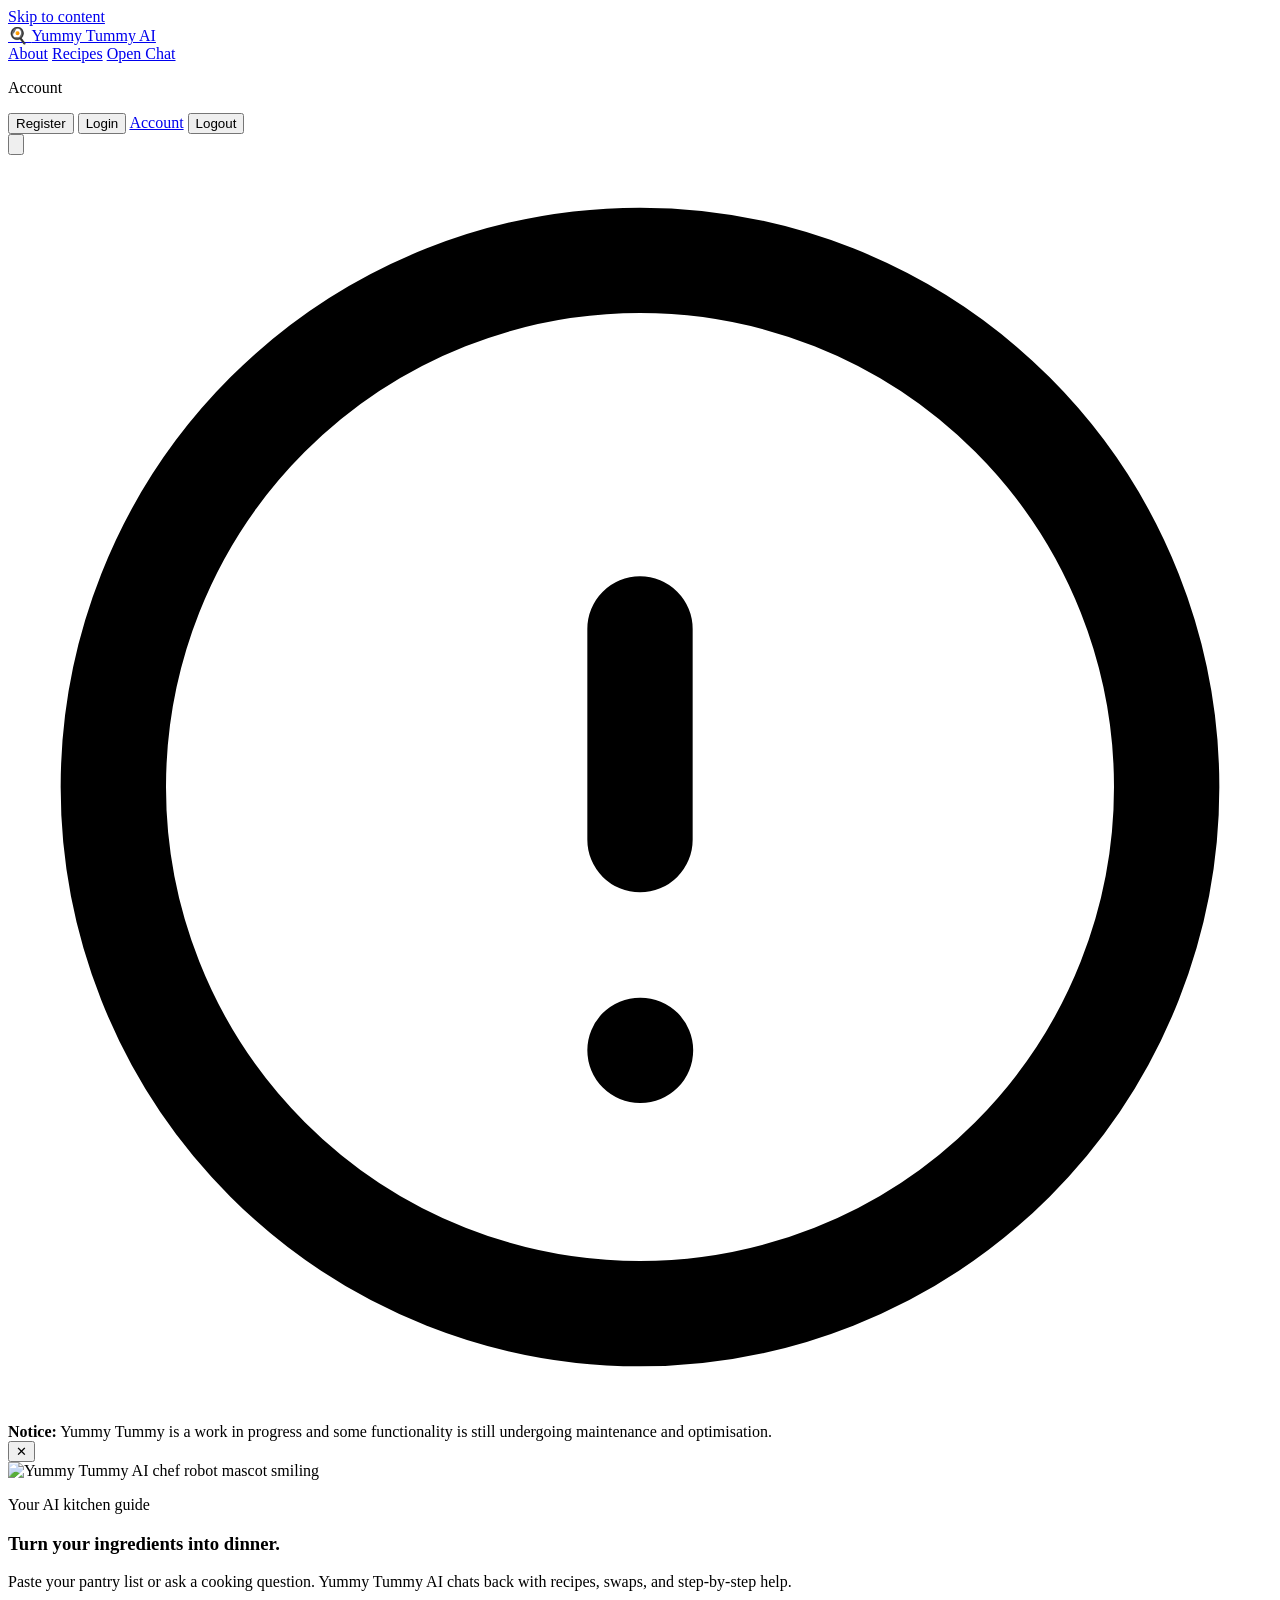
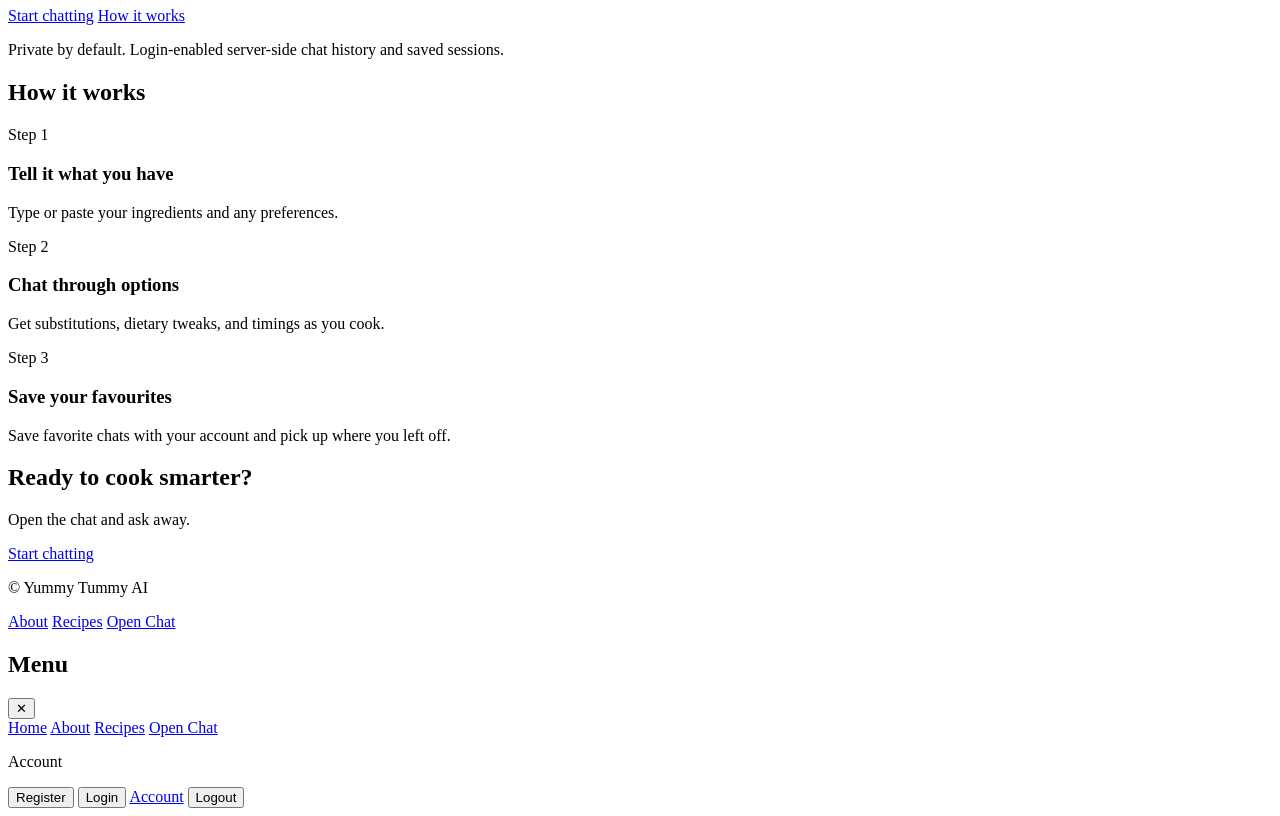
==== public/index.html @ fabd257c "ok" ====
<!DOCTYPE html>
<html lang="en">
<head>
  <meta charset="UTF-8" />
  <meta name="viewport" content="width=device-width, initial-scale=1, viewport-fit=cover, interactive-widget=resizes-content" />
  <title>Yummy Tummy AI - Smart recipe chat</title>

  <meta name="description" content="Yummy Tummy AI turns the ingredients you type or paste into delicious meals. Private by default, with account login and server-side saved chats." />
  <meta property="og:title" content="Yummy Tummy AI" />
  <meta property="og:description" content="Turn what you’ve got into dinner. Private by default." />
  <meta property="og:type" content="website" />
  <meta property="og:image" content="/og-image.png" />
  <meta name="theme-color" content="#173540" />
  <link rel="manifest" href="/manifest.webmanifest" />

  <script src="/industrial-tailwind.js"></script>
  <script src="https://cdn.tailwindcss.com"></script>
  <link rel="stylesheet" href="/industrial.css" />
</head>
<body class="min-h-[100svh] overflow-x-hidden bg-industrial-chassis text-industrial-text antialiased industrial-texture">
  <a href="#main-content" class="skip-link skeuo-btn skeuo-btn-secondary">Skip to content</a>

  <header class="skeuo-wrap skeuo-header sticky top-0 z-40 border-b border-slate-800/60 bg-slate-950/85 backdrop-blur-md">
    <div class="skeuo-container-wide flex min-h-14 items-center justify-between gap-3">
      <a href="/" class="inline-flex items-center gap-3" aria-label="Yummy Tummy AI home">
        <span class="inline-flex h-10 w-10 items-center justify-center rounded-xl bg-emerald-500/10 ring-1 ring-emerald-400/20" aria-hidden="true">🍳</span>
        <span class="text-lg font-semibold tracking-tight sm:text-xl">Yummy Tummy <span class="text-emerald-400">AI</span></span>
      </a>
      <div class="hidden items-center gap-4 md:flex">
        <nav class="flex items-center gap-4" aria-label="Primary">
          <a href="/about.html" class="skeuo-link">About</a>
          <a href="/recipes.html" class="skeuo-link">Recipes</a>
          <a href="/chat.html" class="skeuo-link">Open Chat</a>
        </nav>
        <section id="homeAuthShell" class="auth-shell w-[248px]" data-auth-ready="false" aria-label="Account menu">
          <div class="auth-shell-head">
            <p class="skeuo-label">Account</p>
            <p id="homeAuthStatus" class="auth-shell-status" aria-live="polite"></p>
            <p id="homeAuthEmail" class="auth-shell-email hidden"></p>
          </div>
          <div class="auth-shell-actions">
            <button id="homeRegisterBtn" type="button" class="skeuo-btn skeuo-btn-secondary skeuo-interactive skeuo-btn-sm">Register</button>
            <button id="homeLoginBtn" type="button" class="skeuo-btn skeuo-btn-secondary skeuo-interactive skeuo-btn-sm">Login</button>
            <a id="homeAccountBtn" href="/account.html" class="hidden skeuo-btn skeuo-btn-secondary skeuo-interactive skeuo-btn-sm">Account</a>
            <button id="homeLogoutBtn" type="button" class="hidden skeuo-btn skeuo-btn-danger skeuo-interactive skeuo-btn-sm">Logout</button>
          </div>
        </section>
      </div>
      <button id="homeMobileMenuBtn" type="button" aria-controls="homeMobileMenu" aria-expanded="false" class="skeuo-btn skeuo-btn-secondary skeuo-btn-icon md:hidden" aria-label="Open menu">
        <svg xmlns="http://www.w3.org/2000/svg" class="h-5 w-5" fill="none" viewBox="0 0 24 24" stroke="currentColor" aria-hidden="true">
          <path stroke-linecap="round" stroke-linejoin="round" stroke-width="2" d="M4 8h16M4 16h16" />
        </svg>
      </button>
    </div>
  </header>

  <main id="main-content">
    <section id="notice" class="skeuo-wrap skeuo-container-wide" aria-live="polite">
      <article class="glass skeuo-surface skeuo-section-tight skeuo-card-pad flex items-start gap-3">
        <svg class="mt-0.5 h-5 w-5 shrink-0 text-emerald-300" viewBox="0 0 24 24" fill="none" stroke="currentColor" aria-hidden="true">
          <path stroke-linecap="round" stroke-linejoin="round" stroke-width="2" d="M12 9v4m0 4h.01M12 2a10 10 0 100 20 10 10 0 000-20z" />
        </svg>
        <div class="text-sm leading-6 text-slate-100">
          <strong class="font-semibold">Notice:</strong>
          Yummy Tummy is a work in progress and some functionality is still undergoing maintenance and optimisation.
        </div>
        <button id="noticeDismiss" class="ml-auto inline-flex h-11 w-11 shrink-0 aspect-square items-center justify-center rounded-full text-slate-100 ring-1 ring-slate-600/70 hover:bg-slate-800/70" aria-label="Dismiss notice">✕</button>
      </article>
    </section>

    <section class="skeuo-wrap skeuo-section-tight">
      <div class="skeuo-container-wide">
        <article class="glass skeuo-surface relative isolate overflow-hidden rounded-[1.75rem] ring-1 ring-emerald-200/15 shadow-[0_28px_80px_-30px_rgba(15,23,42,0.72)]">
          <img
            src="/yumtum.png"
            alt="Yummy Tummy AI chef robot mascot smiling"
            width="1376"
            height="768"
            sizes="100vw"
            class="absolute inset-0 block h-full w-full object-cover object-center"
            loading="eager"
            fetchpriority="high"
            decoding="async"
          />
          <div class="absolute inset-0 bg-[linear-gradient(180deg,rgba(255,255,255,0.08)_0%,rgba(255,255,255,0.02)_100%)]"></div>
          <div class="absolute inset-0 bg-[radial-gradient(circle_at_top_left,rgba(139,232,192,0.14),transparent_36%)]"></div>
          <div class="relative z-10 flex min-h-[420px] items-end sm:min-h-[520px] lg:min-h-[560px]">
            <div class="mx-5 mb-6 max-w-2xl rounded-[1.5rem] bg-[rgba(13,32,38,0.38)] px-5 py-5 ring-1 ring-white/12 shadow-[0_18px_48px_-26px_rgba(6,16,24,0.85)] sm:mx-8 sm:mb-9 sm:px-7 sm:py-6 lg:mx-12 lg:mb-12 lg:px-8 lg:py-7">
              <p class="skeuo-label text-emerald-200">Your AI kitchen guide</p>
              <h1 class="mt-3 text-4xl font-extrabold leading-[0.96] tracking-tight text-white sm:text-5xl lg:text-6xl">
                Turn your <span class="text-emerald-300">ingredients</span> into dinner.
              </h1>
              <p class="mt-4 max-w-xl text-base leading-relaxed text-slate-100 sm:text-lg">
                Paste your pantry list or ask a cooking question. Yummy Tummy AI chats back with recipes, swaps, and step-by-step help.
              </p>
              <div class="mt-6 flex flex-col gap-3 sm:flex-row">
                <a id="cta" href="/chat.html" class="skeuo-btn skeuo-btn-primary skeuo-interactive">Start chatting</a>
                <a href="#how" class="skeuo-btn skeuo-btn-secondary skeuo-interactive">How it works</a>
              </div>
              <p class="mt-5 inline-flex max-w-fit items-center rounded-full bg-slate-950/35 px-3 py-2 text-sm text-emerald-100 ring-1 ring-white/10 backdrop-blur-sm">
                Private by default. Login-enabled server-side chat history and saved sessions.
              </p>
            </div>
          </div>
        </article>
      </div>
    </section>

    <section id="how" class="skeuo-wrap skeuo-section" aria-labelledby="how-heading">
      <div class="skeuo-container-wide">
        <h2 id="how-heading" class="sr-only">How it works</h2>
        <div class="grid gap-4 md:grid-cols-3">
          <article class="glass skeuo-surface skeuo-card-pad-lg">
            <p class="skeuo-label">Step 1</p>
            <h3 class="mt-2 text-lg font-semibold">Tell it what you have</h3>
            <p class="mt-3 text-slate-200">Type or paste your ingredients and any preferences.</p>
          </article>
          <article class="glass skeuo-surface skeuo-card-pad-lg">
            <p class="skeuo-label">Step 2</p>
            <h3 class="mt-2 text-lg font-semibold">Chat through options</h3>
            <p class="mt-3 text-slate-200">Get substitutions, dietary tweaks, and timings as you cook.</p>
          </article>
          <article class="glass skeuo-surface skeuo-card-pad-lg">
            <p class="skeuo-label">Step 3</p>
            <h3 class="mt-2 text-lg font-semibold">Save your favourites</h3>
            <p class="mt-3 text-slate-200">Save favorite chats with your account and pick up where you left off.</p>
          </article>
        </div>
      </div>
    </section>

    <section class="skeuo-wrap mb-10 mt-8">
      <div class="skeuo-container-wide glass skeuo-surface skeuo-invert skeuo-card-pad-lg flex flex-col items-start justify-between gap-4 md:flex-row md:items-center">
        <div>
          <h2 class="text-xl font-semibold">Ready to cook smarter?</h2>
          <p class="mt-2 text-slate-200">Open the chat and ask away.</p>
        </div>
        <a id="cta2" href="/chat.html" class="skeuo-btn skeuo-btn-secondary skeuo-interactive">Start chatting</a>
      </div>
    </section>
  </main>

  <footer class="skeuo-wrap pb-8">
    <div class="skeuo-container-wide flex flex-col items-start justify-between gap-3 text-sm text-slate-300 sm:flex-row sm:items-center">
      <p>© <span id="year"></span> Yummy Tummy AI</p>
      <nav class="flex gap-4" aria-label="Footer">
        <a href="/about.html" class="skeuo-link">About</a>
        <a href="/recipes.html" class="skeuo-link">Recipes</a>
        <a href="/chat.html" class="skeuo-link">Open Chat</a>
      </nav>
    </div>
  </footer>

  <div id="homeMobileMenuBg" class="fixed inset-0 z-40 hidden bg-black/70 md:hidden"></div>
  <aside id="homeMobileMenu" class="stack-drawer stack-compact skeuo-surface fixed left-0 top-0 z-50 hidden h-[100dvh] w-[90vw] max-w-xs overflow-y-auto p-5 md:hidden" role="dialog" aria-modal="true" aria-labelledby="homeMobileMenuHeading">
    <div class="mb-3 flex items-center justify-between">
      <h2 id="homeMobileMenuHeading" class="text-base font-semibold tracking-tight text-emerald-300">Menu</h2>
      <button id="homeMobileCloseBtn" class="skeuo-btn skeuo-btn-secondary skeuo-btn-icon" type="button" aria-label="Close menu">✕</button>
    </div>
    <nav class="flex flex-col gap-2" aria-label="Mobile navigation">
      <a href="/" class="skeuo-btn skeuo-btn-secondary skeuo-btn-sm skeuo-btn-block">Home</a>
      <a href="/about.html" class="skeuo-btn skeuo-btn-secondary skeuo-btn-sm skeuo-btn-block">About</a>
      <a href="/recipes.html" class="skeuo-btn skeuo-btn-secondary skeuo-btn-sm skeuo-btn-block">Recipes</a>
      <a href="/chat.html" class="skeuo-btn skeuo-btn-primary skeuo-btn-sm skeuo-btn-block">Open Chat</a>
    </nav>
    <section id="homeAuthShellMobile" class="auth-shell mt-4" data-auth-ready="false" aria-label="Mobile account menu">
      <div class="auth-shell-head">
        <p class="skeuo-label">Account</p>
        <p id="homeAuthStatusMobile" class="auth-shell-status" aria-live="polite"></p>
        <p id="homeAuthEmailMobile" class="auth-shell-email hidden"></p>
      </div>
      <div class="auth-shell-actions flex-col">
        <button id="homeRegisterBtnMobile" type="button" class="skeuo-btn skeuo-btn-secondary skeuo-btn-sm skeuo-btn-block">Register</button>
        <button id="homeLoginBtnMobile" type="button" class="skeuo-btn skeuo-btn-secondary skeuo-btn-sm skeuo-btn-block">Login</button>
        <a id="homeAccountBtnMobile" href="/account.html" class="hidden skeuo-btn skeuo-btn-secondary skeuo-btn-sm skeuo-btn-block">Account</a>
        <button id="homeLogoutBtnMobile" type="button" class="hidden skeuo-btn skeuo-btn-danger skeuo-btn-sm skeuo-btn-block">Logout</button>
      </div>
    </section>
  </aside>

  <script src="/chat.js"></script>
</body>
</html>
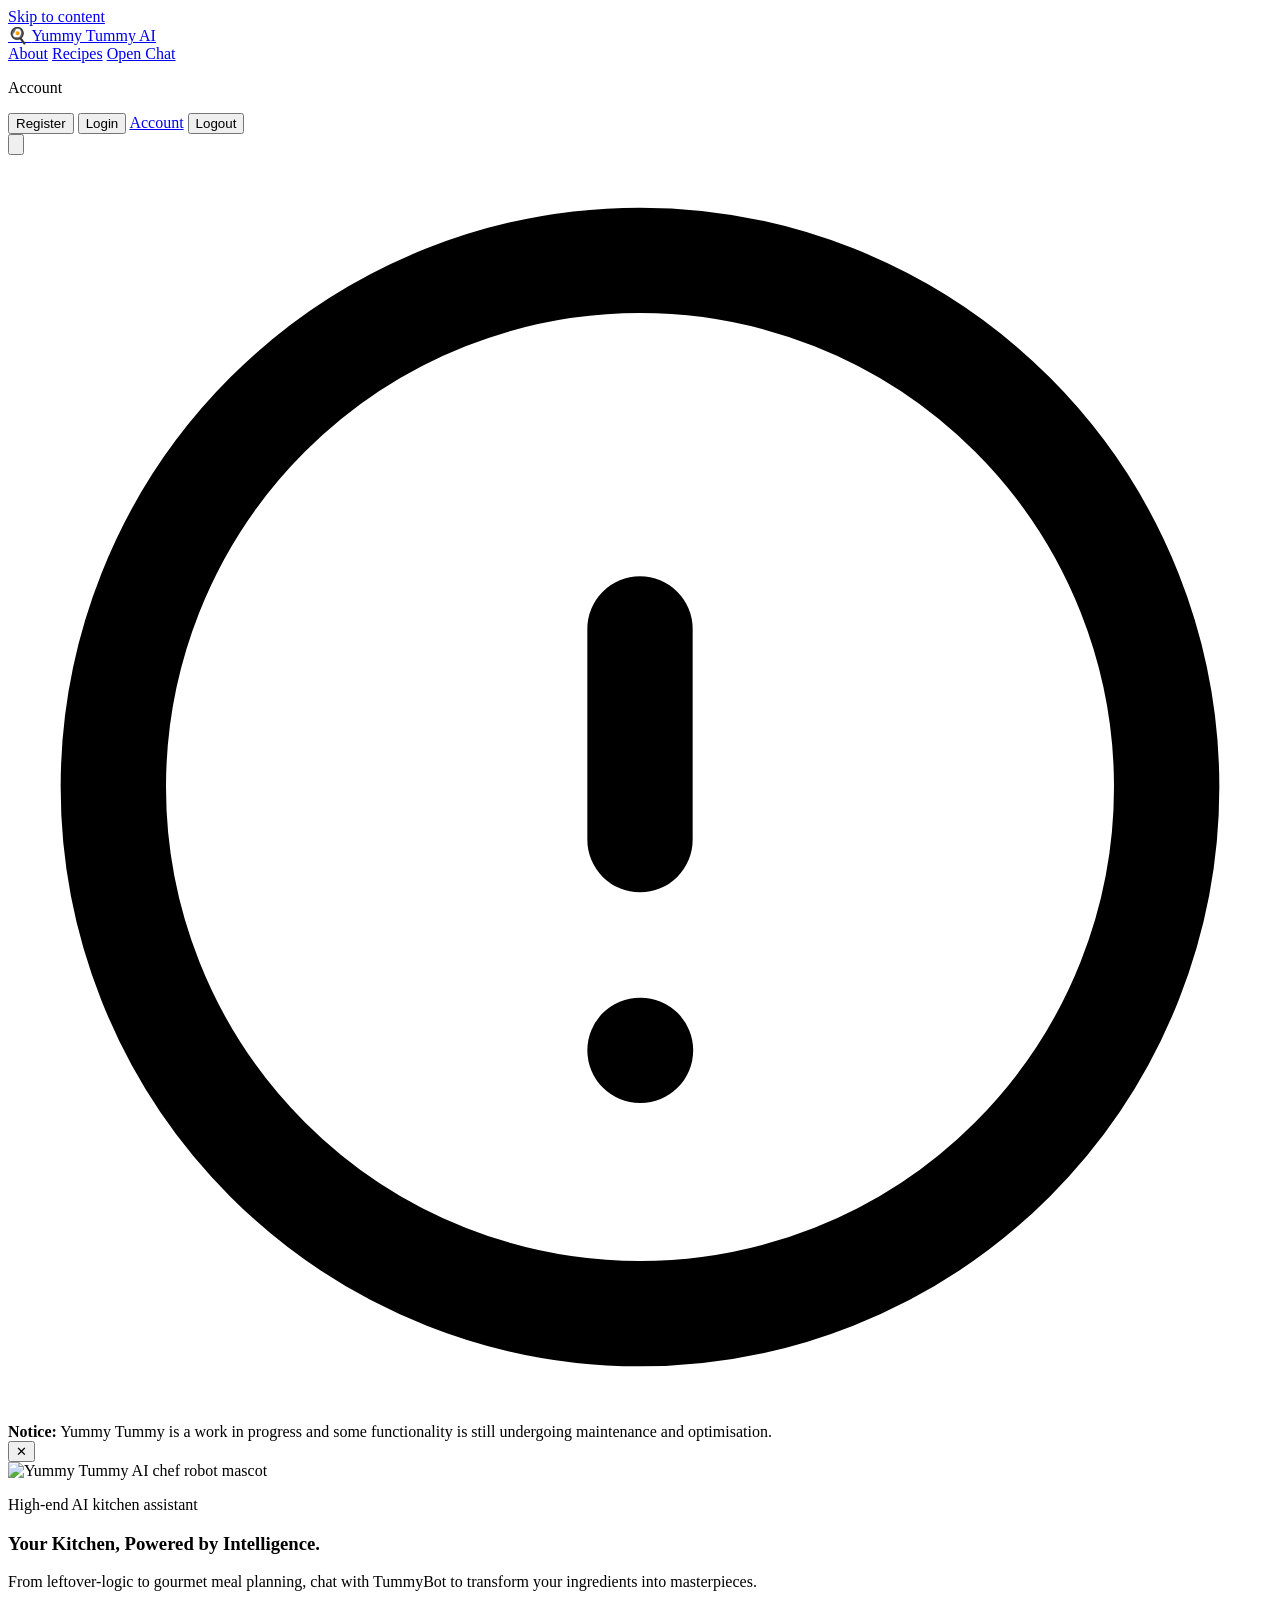
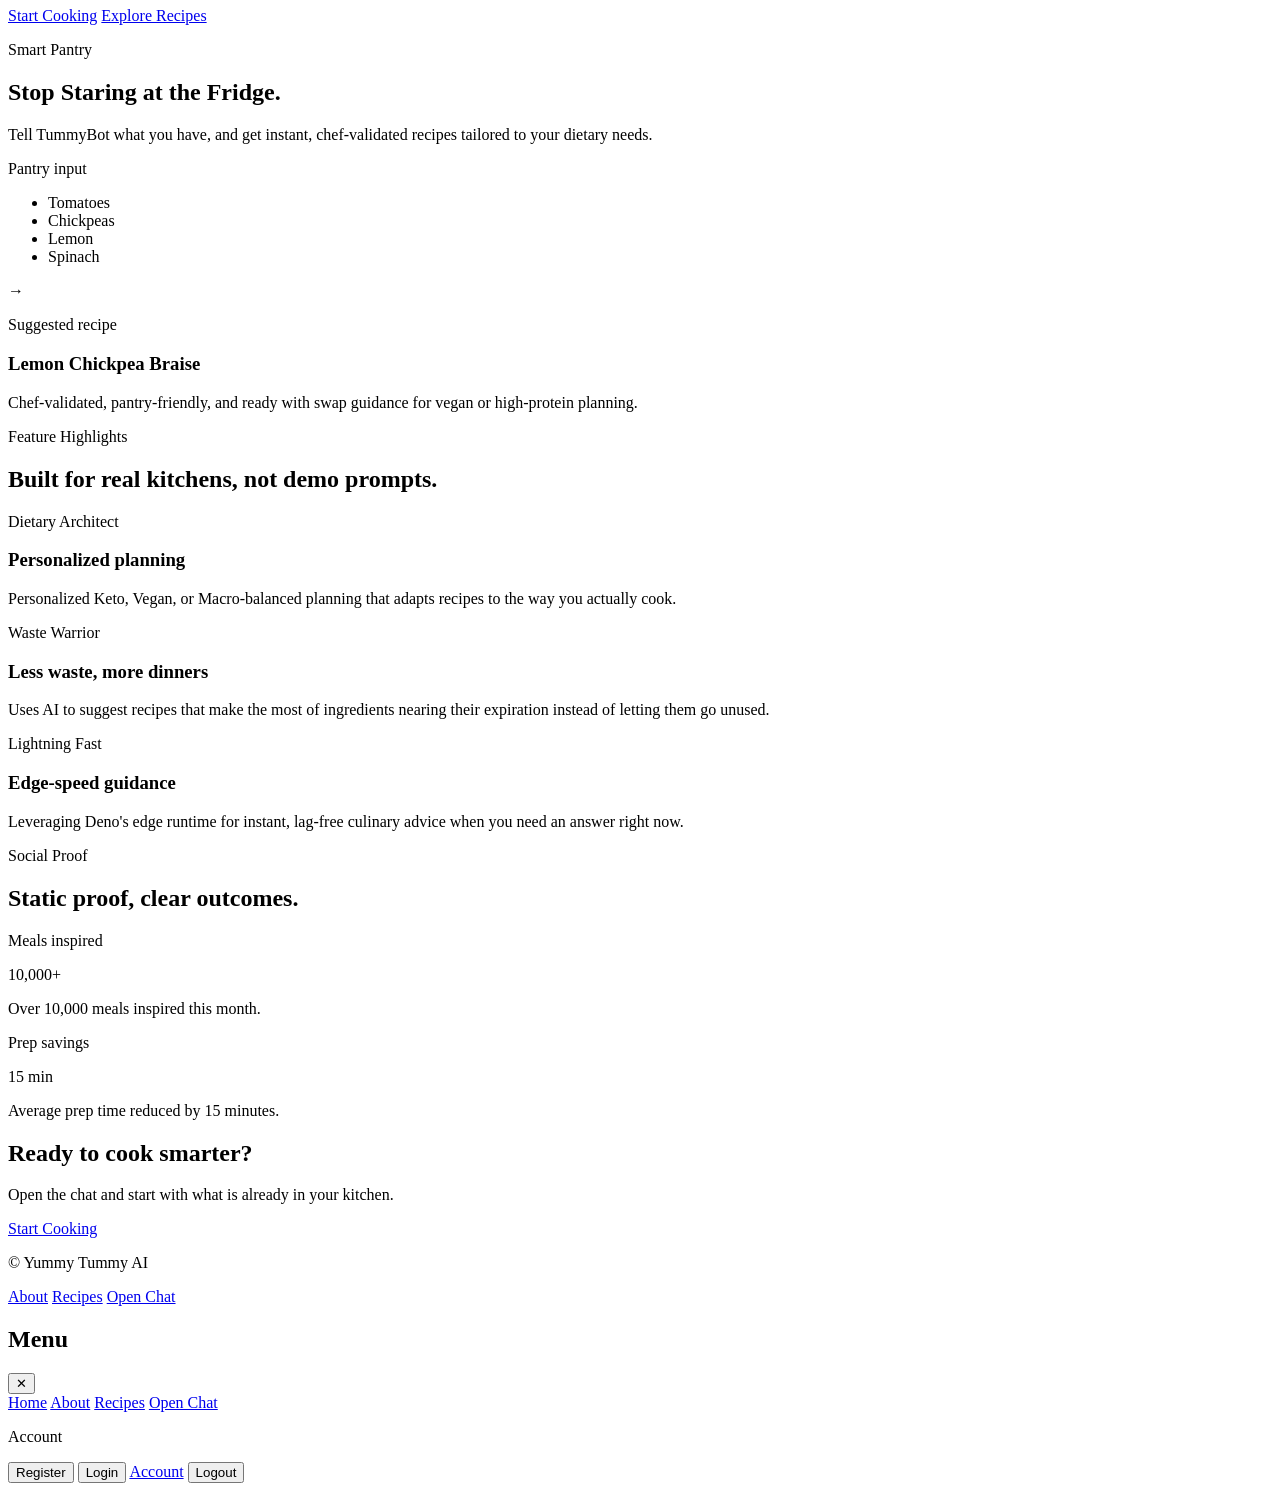
==== commit 6d1e4db9: "Restyling" ====
--- a/public/index.html
+++ b/public/index.html
@@ -17,14 +17,14 @@
   <script src="https://cdn.tailwindcss.com"></script>
   <link rel="stylesheet" href="/industrial.css" />
 </head>
-<body class="min-h-[100svh] overflow-x-hidden bg-industrial-chassis text-industrial-text antialiased industrial-texture">
+<body class="home-page-gradient min-h-[100svh] overflow-x-hidden bg-industrial-chassis text-industrial-text antialiased industrial-texture">
   <a href="#main-content" class="skip-link skeuo-btn skeuo-btn-secondary">Skip to content</a>
 
   <header class="skeuo-wrap skeuo-header sticky top-0 z-40 border-b border-slate-800/60 bg-slate-950/85 backdrop-blur-md">
     <div class="skeuo-container-wide flex min-h-14 items-center justify-between gap-3">
       <a href="/" class="inline-flex items-center gap-3" aria-label="Yummy Tummy AI home">
-        <span class="inline-flex h-10 w-10 items-center justify-center rounded-xl bg-emerald-500/10 ring-1 ring-emerald-400/20" aria-hidden="true">🍳</span>
-        <span class="text-lg font-semibold tracking-tight sm:text-xl">Yummy Tummy <span class="text-emerald-400">AI</span></span>
+        <span class="holo-icon-chip" aria-hidden="true">🍳</span>
+        <span class="text-lg font-semibold tracking-tight sm:text-xl">Yummy Tummy <span class="brand-gradient">AI</span></span>
       </a>
       <div class="hidden items-center gap-4 md:flex">
         <nav class="flex items-center gap-4" aria-label="Primary">
@@ -70,36 +70,33 @@
 
     <section class="skeuo-wrap skeuo-section-tight">
       <div class="skeuo-container-wide">
-        <article class="glass skeuo-surface relative isolate overflow-hidden rounded-[1.75rem] ring-1 ring-emerald-200/15 shadow-[0_28px_80px_-30px_rgba(15,23,42,0.72)]">
+        <article class="glass skeuo-surface relative isolate aspect-[1377/768] overflow-hidden rounded-[2rem]">
+          <div class="absolute inset-0 bg-[linear-gradient(105deg,#B7EEDC_0%,#D9E8F5_100%)]"></div>
+          <div class="absolute inset-0 bg-[radial-gradient(circle_at_left_center,rgba(0,255,204,0.14),transparent_32%)]"></div>
           <img
-            src="/yumtum.png"
-            alt="Yummy Tummy AI chef robot mascot smiling"
-            width="1376"
+            src="/YumTumRight.png"
+            alt="Yummy Tummy AI chef robot mascot"
+            width="1377"
             height="768"
             sizes="100vw"
-            class="absolute inset-0 block h-full w-full object-cover object-center"
+            class="absolute inset-0 h-full w-full object-contain object-right"
             loading="eager"
             fetchpriority="high"
             decoding="async"
           />
-          <div class="absolute inset-0 bg-[linear-gradient(180deg,rgba(255,255,255,0.08)_0%,rgba(255,255,255,0.02)_100%)]"></div>
-          <div class="absolute inset-0 bg-[radial-gradient(circle_at_top_left,rgba(139,232,192,0.14),transparent_36%)]"></div>
-          <div class="relative z-10 flex min-h-[420px] items-end sm:min-h-[520px] lg:min-h-[560px]">
-            <div class="mx-5 mb-6 max-w-2xl rounded-[1.5rem] bg-[rgba(13,32,38,0.38)] px-5 py-5 ring-1 ring-white/12 shadow-[0_18px_48px_-26px_rgba(6,16,24,0.85)] sm:mx-8 sm:mb-9 sm:px-7 sm:py-6 lg:mx-12 lg:mb-12 lg:px-8 lg:py-7">
-              <p class="skeuo-label text-emerald-200">Your AI kitchen guide</p>
-              <h1 class="mt-3 text-4xl font-extrabold leading-[0.96] tracking-tight text-white sm:text-5xl lg:text-6xl">
-                Turn your <span class="text-emerald-300">ingredients</span> into dinner.
+          <div class="relative z-10 flex h-full items-center">
+            <div class="max-w-2xl px-5 py-6 sm:px-8 sm:py-8 lg:px-12 lg:py-10">
+              <p class="skeuo-label text-emerald-700">High-end AI kitchen assistant</p>
+              <h1 class="mt-4 max-w-xl text-5xl leading-[0.92] text-[#1A3D37] sm:text-6xl lg:text-7xl">
+                Your Kitchen, Powered by Intelligence.
               </h1>
-              <p class="mt-4 max-w-xl text-base leading-relaxed text-slate-100 sm:text-lg">
-                Paste your pantry list or ask a cooking question. Yummy Tummy AI chats back with recipes, swaps, and step-by-step help.
+              <p class="mt-5 max-w-xl text-base leading-8 text-slate-600 sm:text-lg">
+                From leftover-logic to gourmet meal planning, chat with TummyBot to transform your ingredients into masterpieces.
               </p>
-              <div class="mt-6 flex flex-col gap-3 sm:flex-row">
-                <a id="cta" href="/chat.html" class="skeuo-btn skeuo-btn-primary skeuo-interactive">Start chatting</a>
-                <a href="#how" class="skeuo-btn skeuo-btn-secondary skeuo-interactive">How it works</a>
+              <div class="mt-8 flex flex-col gap-3 sm:flex-row">
+                <a id="cta" href="/chat.html" class="skeuo-btn skeuo-btn-primary skeuo-interactive">Start Cooking</a>
+                <a href="/recipes.html" class="skeuo-btn skeuo-btn-secondary skeuo-interactive">Explore Recipes</a>
               </div>
-              <p class="mt-5 inline-flex max-w-fit items-center rounded-full bg-slate-950/35 px-3 py-2 text-sm text-emerald-100 ring-1 ring-white/10 backdrop-blur-sm">
-                Private by default. Login-enabled server-side chat history and saved sessions.
-              </p>
             </div>
           </div>
         </article>
@@ -107,23 +104,78 @@
     </section>
 
     <section id="how" class="skeuo-wrap skeuo-section" aria-labelledby="how-heading">
+      <div class="skeuo-container-wide grid gap-5 lg:grid-cols-[0.95fr,1.05fr]">
+        <article class="glass skeuo-surface skeuo-card-pad-lg">
+          <p class="skeuo-label">Smart Pantry</p>
+          <h2 id="how-heading" class="mt-3 text-3xl sm:text-4xl">Stop Staring at the Fridge.</h2>
+          <p class="mt-4 max-w-xl text-base leading-8 text-slate-600 sm:text-lg">
+            Tell TummyBot what you have, and get instant, chef-validated recipes tailored to your dietary needs.
+          </p>
+        </article>
+        <article class="glass skeuo-surface skeuo-card-pad-lg">
+          <div class="grid gap-4 md:grid-cols-[1fr,auto,1fr] md:items-center">
+            <div class="rounded-[1.4rem] border border-[rgba(0,255,204,0.16)] bg-white/70 p-4">
+              <p class="skeuo-label">Pantry input</p>
+              <ul class="mt-4 space-y-3 text-sm text-slate-700">
+                <li>Tomatoes</li>
+                <li>Chickpeas</li>
+                <li>Lemon</li>
+                <li>Spinach</li>
+              </ul>
+            </div>
+            <div class="mx-auto inline-flex h-12 w-12 items-center justify-center rounded-2xl border border-[rgba(0,255,204,0.18)] bg-[#F0F9F7] text-lg text-[#00997A] shadow-[0_0_16px_rgba(0,255,204,0.14)]">→</div>
+            <div class="rounded-[1.4rem] border border-[rgba(0,255,204,0.16)] bg-white/70 p-4">
+              <p class="skeuo-label">Suggested recipe</p>
+              <h3 class="mt-4 text-2xl">Lemon Chickpea Braise</h3>
+              <p class="mt-3 text-sm leading-7 text-slate-600">Chef-validated, pantry-friendly, and ready with swap guidance for vegan or high-protein planning.</p>
+            </div>
+          </div>
+        </article>
+      </div>
+    </section>
+
+    <section class="skeuo-wrap skeuo-section" aria-labelledby="features-heading">
       <div class="skeuo-container-wide">
-        <h2 id="how-heading" class="sr-only">How it works</h2>
-        <div class="grid gap-4 md:grid-cols-3">
-          <article class="glass skeuo-surface skeuo-card-pad-lg">
-            <p class="skeuo-label">Step 1</p>
-            <h3 class="mt-2 text-lg font-semibold">Tell it what you have</h3>
-            <p class="mt-3 text-slate-200">Type or paste your ingredients and any preferences.</p>
-          </article>
-          <article class="glass skeuo-surface skeuo-card-pad-lg">
-            <p class="skeuo-label">Step 2</p>
-            <h3 class="mt-2 text-lg font-semibold">Chat through options</h3>
-            <p class="mt-3 text-slate-200">Get substitutions, dietary tweaks, and timings as you cook.</p>
-          </article>
-          <article class="glass skeuo-surface skeuo-card-pad-lg">
-            <p class="skeuo-label">Step 3</p>
-            <h3 class="mt-2 text-lg font-semibold">Save your favourites</h3>
-            <p class="mt-3 text-slate-200">Save favorite chats with your account and pick up where you left off.</p>
+        <div class="max-w-2xl">
+          <p class="skeuo-label">Feature Highlights</p>
+          <h2 id="features-heading" class="mt-3 text-3xl sm:text-4xl">Built for real kitchens, not demo prompts.</h2>
+        </div>
+        <div class="mt-6 grid gap-4 md:grid-cols-3">
+          <article class="glass skeuo-surface skeuo-card-pad-lg">
+            <p class="skeuo-label">Dietary Architect</p>
+            <h3 class="mt-3 text-2xl">Personalized planning</h3>
+            <p class="mt-3 text-slate-600">Personalized Keto, Vegan, or Macro-balanced planning that adapts recipes to the way you actually cook.</p>
+          </article>
+          <article class="glass skeuo-surface skeuo-card-pad-lg">
+            <p class="skeuo-label">Waste Warrior</p>
+            <h3 class="mt-3 text-2xl">Less waste, more dinners</h3>
+            <p class="mt-3 text-slate-600">Uses AI to suggest recipes that make the most of ingredients nearing their expiration instead of letting them go unused.</p>
+          </article>
+          <article class="glass skeuo-surface skeuo-card-pad-lg">
+            <p class="skeuo-label">Lightning Fast</p>
+            <h3 class="mt-3 text-2xl">Edge-speed guidance</h3>
+            <p class="mt-3 text-slate-600">Leveraging Deno's edge runtime for instant, lag-free culinary advice when you need an answer right now.</p>
+          </article>
+        </div>
+      </div>
+    </section>
+
+    <section class="skeuo-wrap mb-10 skeuo-section" aria-labelledby="stats-heading">
+      <div class="skeuo-container-wide">
+        <div class="max-w-2xl">
+          <p class="skeuo-label">Social Proof</p>
+          <h2 id="stats-heading" class="mt-3 text-3xl sm:text-4xl">Static proof, clear outcomes.</h2>
+        </div>
+        <div class="mt-6 grid gap-4 md:grid-cols-2">
+          <article class="glass skeuo-surface skeuo-card-pad-lg">
+            <p class="text-sm uppercase tracking-[0.18em] text-slate-500">Meals inspired</p>
+            <p class="mt-3 text-4xl text-[#1A3D37]">10,000+</p>
+            <p class="mt-2 text-slate-600">Over 10,000 meals inspired this month.</p>
+          </article>
+          <article class="glass skeuo-surface skeuo-card-pad-lg">
+            <p class="text-sm uppercase tracking-[0.18em] text-slate-500">Prep savings</p>
+            <p class="mt-3 text-4xl text-[#1A3D37]">15 min</p>
+            <p class="mt-2 text-slate-600">Average prep time reduced by 15 minutes.</p>
           </article>
         </div>
       </div>
@@ -132,10 +184,10 @@
     <section class="skeuo-wrap mb-10 mt-8">
       <div class="skeuo-container-wide glass skeuo-surface skeuo-invert skeuo-card-pad-lg flex flex-col items-start justify-between gap-4 md:flex-row md:items-center">
         <div>
-          <h2 class="text-xl font-semibold">Ready to cook smarter?</h2>
-          <p class="mt-2 text-slate-200">Open the chat and ask away.</p>
-        </div>
-        <a id="cta2" href="/chat.html" class="skeuo-btn skeuo-btn-secondary skeuo-interactive">Start chatting</a>
+          <h2 class="text-xl">Ready to cook smarter?</h2>
+          <p class="mt-2 text-slate-200">Open the chat and start with what is already in your kitchen.</p>
+        </div>
+        <a id="cta2" href="/chat.html" class="skeuo-btn skeuo-btn-secondary skeuo-interactive">Start Cooking</a>
       </div>
     </section>
   </main>
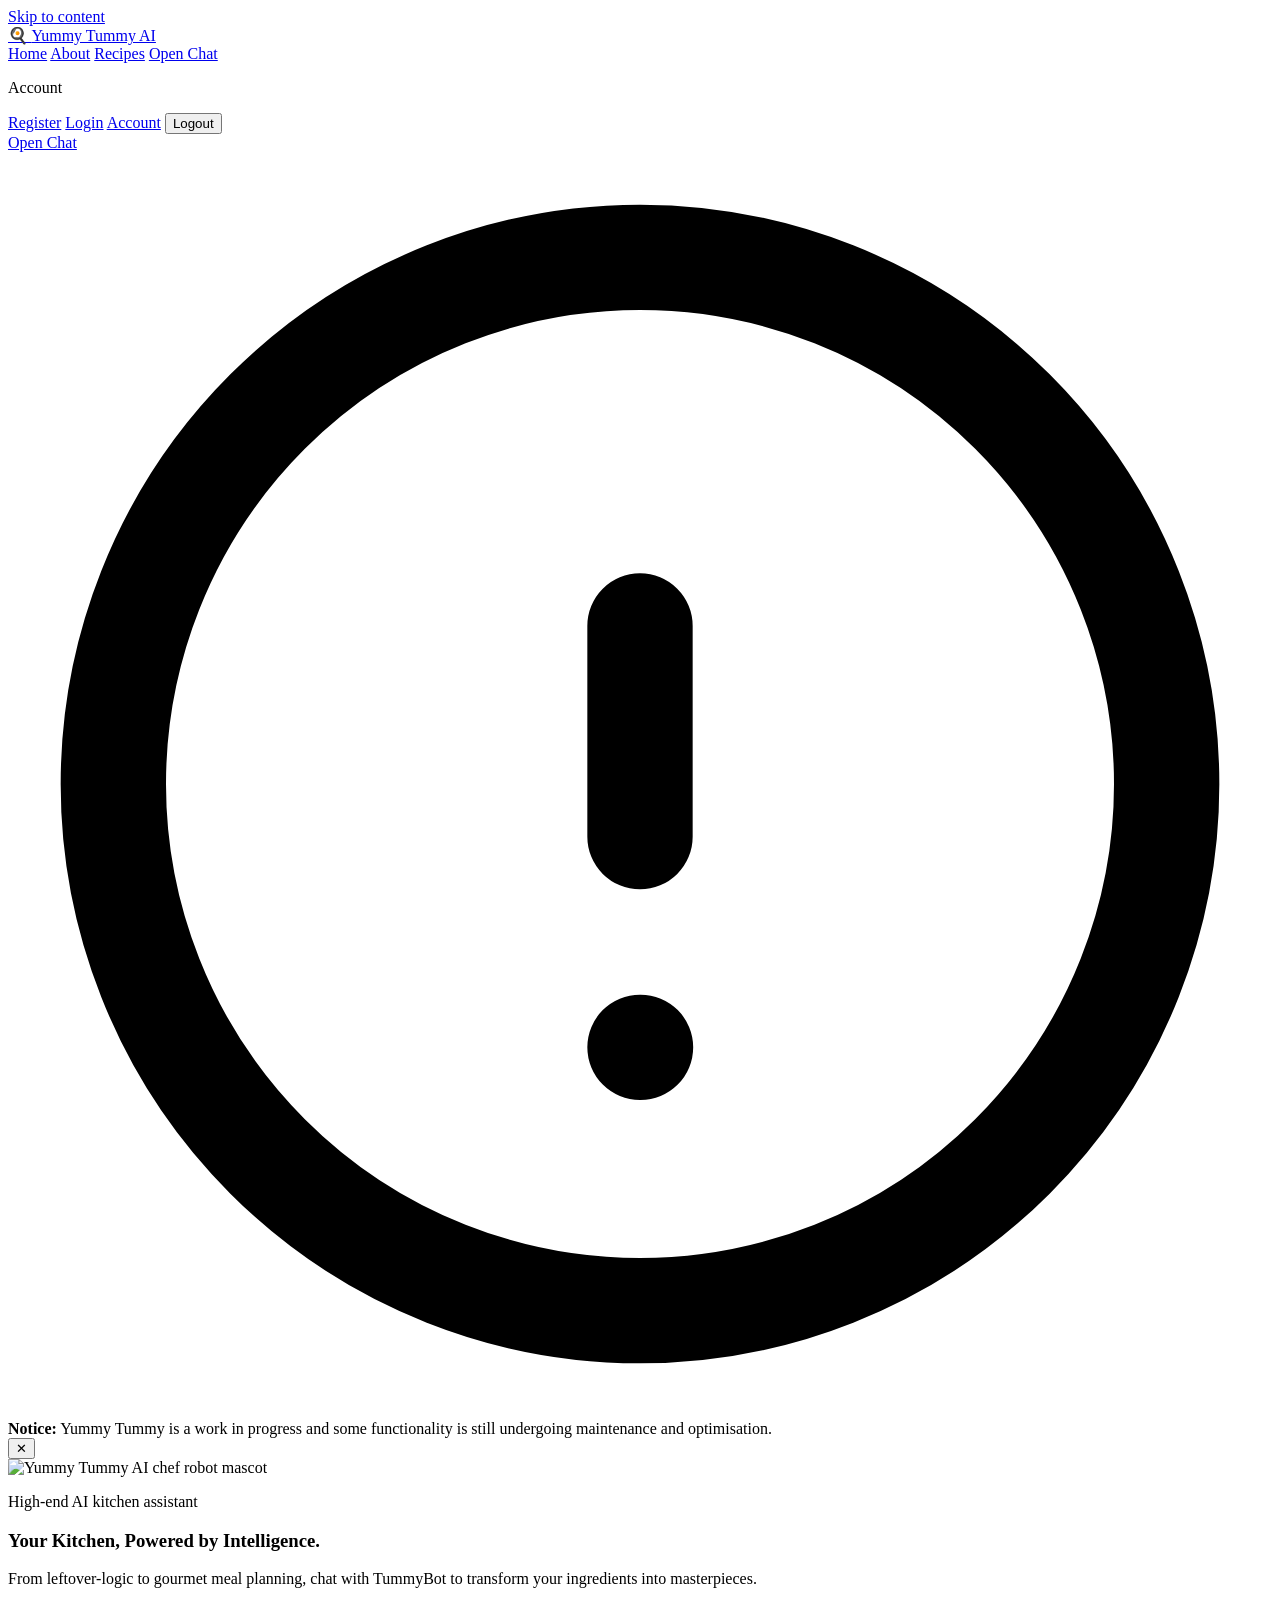
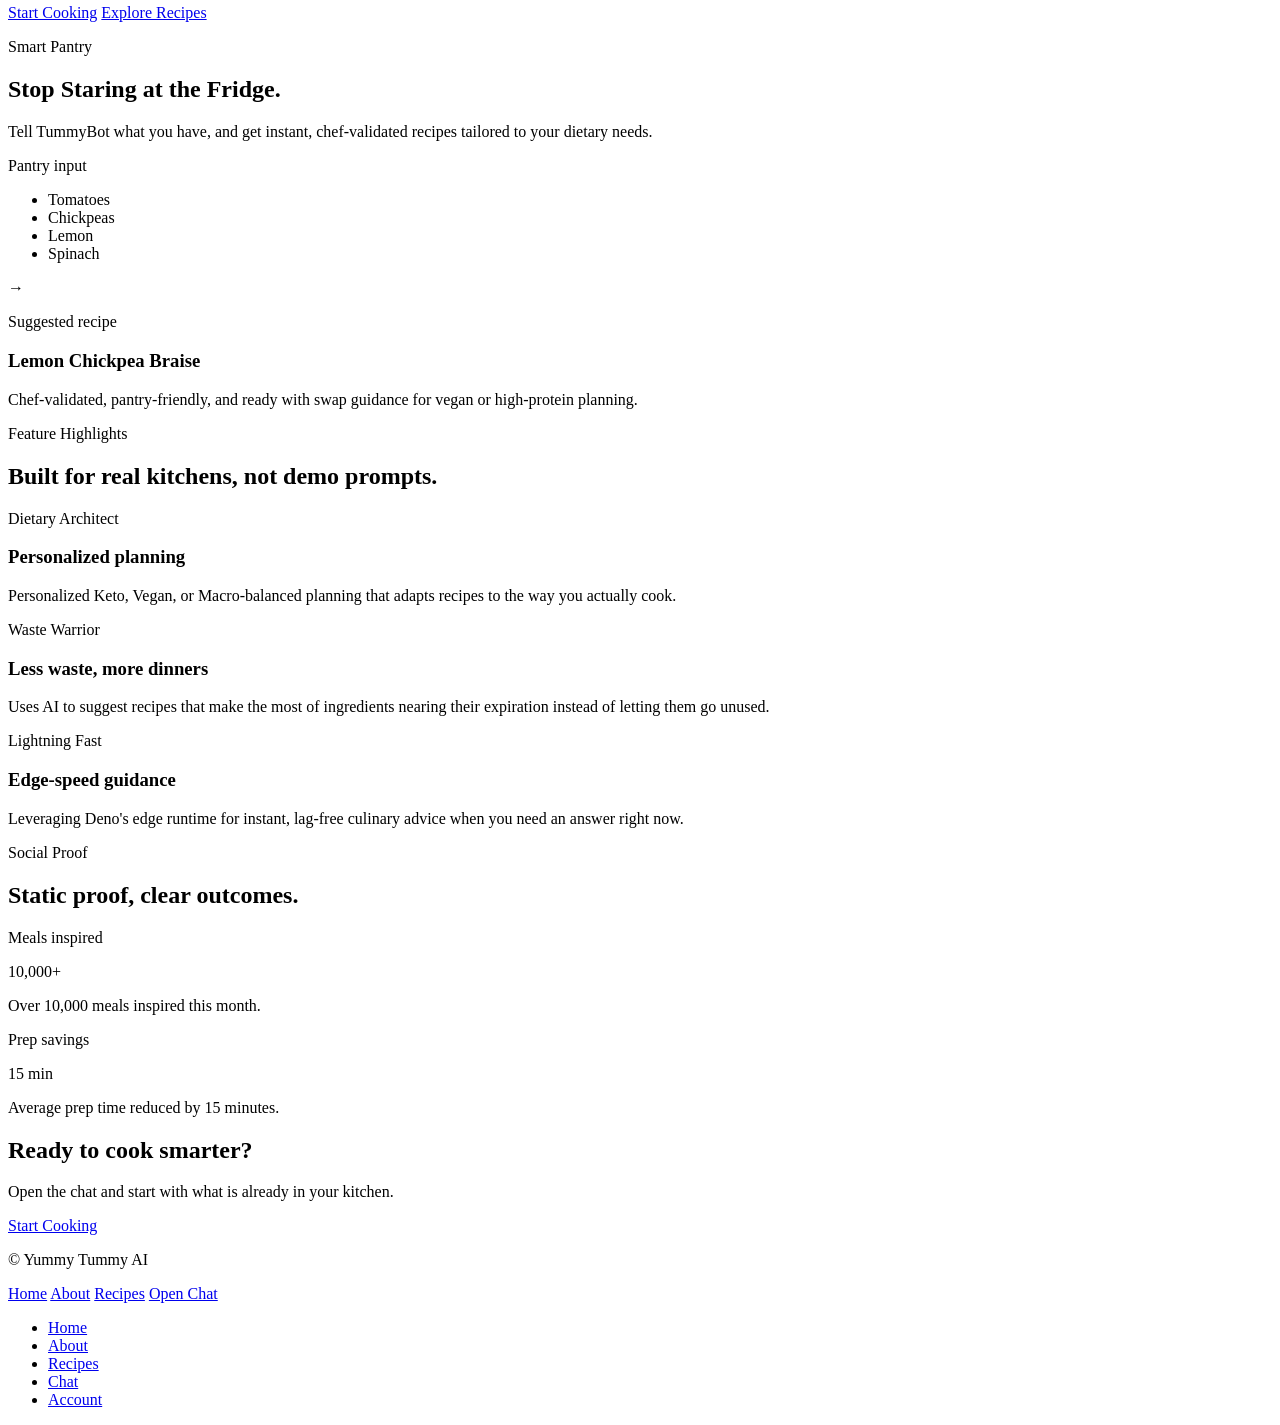
==== commit 63b0030a: "nav" ====
--- a/public/index.html
+++ b/public/index.html
@@ -1,235 +1,410 @@
 <!DOCTYPE html>
 <html lang="en">
-<head>
-  <meta charset="UTF-8" />
-  <meta name="viewport" content="width=device-width, initial-scale=1, viewport-fit=cover, interactive-widget=resizes-content" />
-  <title>Yummy Tummy AI - Smart recipe chat</title>
-
-  <meta name="description" content="Yummy Tummy AI turns the ingredients you type or paste into delicious meals. Private by default, with account login and server-side saved chats." />
-  <meta property="og:title" content="Yummy Tummy AI" />
-  <meta property="og:description" content="Turn what you’ve got into dinner. Private by default." />
-  <meta property="og:type" content="website" />
-  <meta property="og:image" content="/og-image.png" />
-  <meta name="theme-color" content="#173540" />
-  <link rel="manifest" href="/manifest.webmanifest" />
-
-  <script src="/industrial-tailwind.js"></script>
-  <script src="https://cdn.tailwindcss.com"></script>
-  <link rel="stylesheet" href="/industrial.css" />
-</head>
-<body class="home-page-gradient min-h-[100svh] overflow-x-hidden bg-industrial-chassis text-industrial-text antialiased industrial-texture">
-  <a href="#main-content" class="skip-link skeuo-btn skeuo-btn-secondary">Skip to content</a>
-
-  <header class="skeuo-wrap skeuo-header sticky top-0 z-40 border-b border-slate-800/60 bg-slate-950/85 backdrop-blur-md">
-    <div class="skeuo-container-wide flex min-h-14 items-center justify-between gap-3">
-      <a href="/" class="inline-flex items-center gap-3" aria-label="Yummy Tummy AI home">
-        <span class="holo-icon-chip" aria-hidden="true">🍳</span>
-        <span class="text-lg font-semibold tracking-tight sm:text-xl">Yummy Tummy <span class="brand-gradient">AI</span></span>
-      </a>
-      <div class="hidden items-center gap-4 md:flex">
-        <nav class="flex items-center gap-4" aria-label="Primary">
+  <head>
+    <meta charset="UTF-8" />
+    <meta
+      name="viewport"
+      content="width=device-width, initial-scale=1, viewport-fit=cover, interactive-widget=resizes-content"
+    />
+    <title>Yummy Tummy AI - Smart recipe chat</title>
+
+    <meta
+      name="description"
+      content="Yummy Tummy AI turns the ingredients you type or paste into delicious meals. Private by default, with account login and server-side saved chats."
+    />
+    <meta property="og:title" content="Yummy Tummy AI" />
+    <meta
+      property="og:description"
+      content="Turn what you’ve got into dinner. Private by default."
+    />
+    <meta property="og:type" content="website" />
+    <meta
+      property="og:image"
+      content="/assets/images/hero/yumtum-hero-v2.png"
+    />
+    <meta name="theme-color" content="#173540" />
+    <link rel="manifest" href="/manifest.webmanifest" />
+
+    <script src="/industrial-tailwind.js"></script>
+  <script src="/vendor/tailwindcss-browser.js"></script>
+    <link rel="stylesheet" href="/industrial.css" />
+  </head>
+  <body
+    class="home-page-gradient min-h-[100svh] overflow-x-hidden bg-industrial-chassis text-industrial-text antialiased industrial-texture"
+  >
+    <a href="#main-content" class="skip-link skeuo-btn skeuo-btn-secondary"
+    >Skip to content</a>
+
+    <header
+      class="skeuo-wrap skeuo-header sticky top-0 z-40 border-b border-slate-800/60 bg-slate-950/85 backdrop-blur-md"
+    >
+      <div
+        class="skeuo-container-wide flex min-h-14 items-center justify-between gap-3"
+      >
+        <a
+          href="/"
+          class="inline-flex items-center gap-3"
+          aria-label="Yummy Tummy AI home"
+        >
+          <span class="holo-icon-chip" aria-hidden="true">🍳</span>
+          <span class="text-lg font-semibold tracking-tight sm:text-xl">Yummy
+            Tummy <span class="brand-gradient">AI</span></span>
+        </a>
+        <div class="hidden items-center gap-4 md:flex">
+          <nav class="flex items-center gap-4" aria-label="Primary">
+            <a href="/" class="skeuo-link">Home</a>
+            <a href="/about.html" class="skeuo-link">About</a>
+            <a href="/recipes.html" class="skeuo-link">Recipes</a>
+            <a href="/chat.html" class="skeuo-link">Open Chat</a>
+          </nav>
+          <section
+            class="auth-shell auth-shell-compact w-[220px]"
+            data-auth-shell
+            data-auth-ready="false"
+            aria-label="Account menu"
+          >
+            <div class="auth-shell-head">
+              <p class="skeuo-label">Account</p>
+              <p data-auth-status class="auth-shell-status" aria-live="polite">
+              </p>
+              <p data-auth-email class="auth-shell-email hidden"></p>
+            </div>
+            <div class="auth-shell-actions">
+              <a
+                data-auth="signed-out-only"
+                data-auth-link="register"
+                href="/auth.html?mode=register"
+                class="skeuo-btn skeuo-btn-secondary skeuo-interactive skeuo-btn-sm"
+              >Register</a>
+              <a
+                data-auth="signed-out-only"
+                data-auth-link="login"
+                href="/auth.html?mode=login"
+                class="skeuo-btn skeuo-btn-secondary skeuo-interactive skeuo-btn-sm"
+              >Login</a>
+              <a
+                data-auth="signed-in-only"
+                href="/account.html"
+                class="hidden skeuo-btn skeuo-btn-secondary skeuo-interactive skeuo-btn-sm"
+              >Account</a>
+              <button
+                data-auth="signed-in-only"
+                data-auth-action="logout"
+                type="button"
+                class="hidden skeuo-btn skeuo-btn-danger skeuo-interactive skeuo-btn-sm"
+              >
+                Logout
+              </button>
+            </div>
+          </section>
+        </div>
+        <a
+          href="/chat.html"
+          class="md:hidden skeuo-btn skeuo-btn-primary skeuo-btn-sm"
+        >Open Chat</a>
+      </div>
+    </header>
+
+    <main id="main-content">
+      <section
+        id="notice"
+        class="skeuo-wrap skeuo-container-wide"
+        aria-live="polite"
+      >
+        <article
+          class="glass skeuo-surface skeuo-section-tight skeuo-card-pad flex flex-wrap items-start gap-3 sm:flex-nowrap"
+        >
+          <svg
+            class="mt-0.5 h-5 w-5 shrink-0 text-emerald-300"
+            viewBox="0 0 24 24"
+            fill="none"
+            stroke="currentColor"
+            aria-hidden="true"
+          >
+            <path
+              stroke-linecap="round"
+              stroke-linejoin="round"
+              stroke-width="2"
+              d="M12 9v4m0 4h.01M12 2a10 10 0 100 20 10 10 0 000-20z"
+            />
+          </svg>
+          <div class="min-w-0 flex-1 text-sm leading-6 text-slate-100">
+            <strong class="font-semibold">Notice:</strong>
+            Yummy Tummy is a work in progress and some functionality is still
+            undergoing maintenance and optimisation.
+          </div>
+          <button
+            id="noticeDismiss"
+            class="inline-flex h-11 w-11 shrink-0 aspect-square items-center justify-center rounded-full text-slate-100 ring-1 ring-slate-600/70 hover:bg-slate-800/70 sm:ml-auto"
+            aria-label="Dismiss notice"
+          >
+            ✕
+          </button>
+        </article>
+      </section>
+
+      <section class="skeuo-wrap skeuo-section-tight">
+        <div class="skeuo-container-wide">
+          <article
+            class="hero-spotlight glass skeuo-surface relative isolate overflow-hidden rounded-[2rem]"
+          >
+            <div
+              class="absolute inset-0 bg-[linear-gradient(105deg,#B7EEDC_0%,#D9E8F5_100%)]"
+            >
+            </div>
+            <div
+              class="absolute inset-0 bg-[radial-gradient(circle_at_left_center,rgba(0,255,204,0.14),transparent_32%)]"
+            >
+            </div>
+            <img
+              src="/assets/images/hero/yumtum-hero-v2.png"
+              alt="Yummy Tummy AI chef robot mascot"
+              width="1377"
+              height="768"
+              sizes="100vw"
+              class="hero-spotlight-media absolute inset-0 h-full w-full object-contain object-right"
+              loading="eager"
+              fetchpriority="high"
+              decoding="async"
+            />
+            <div
+              class="hero-spotlight-content relative z-10 flex h-full items-center px-4 sm:px-6 lg:px-8"
+            >
+              <div
+                class="hero-copy-shell max-w-2xl px-5 py-6 sm:px-8 sm:py-8 lg:px-12 lg:py-10"
+              >
+                <p class="hero-copy-kicker skeuo-label text-emerald-700">
+                  High-end AI kitchen assistant
+                </p>
+                <h1
+                  class="hero-copy-title mt-4 max-w-xl text-5xl leading-[0.92] text-[#1A3D37] sm:text-6xl lg:text-7xl"
+                >
+                  Your Kitchen, Powered by Intelligence.
+                </h1>
+                <p
+                  class="hero-copy-body mt-5 max-w-xl text-base leading-8 text-slate-600 sm:text-lg"
+                >
+                  From leftover-logic to gourmet meal planning, chat with
+                  TummyBot to transform your ingredients into masterpieces.
+                </p>
+                <div
+                  class="hero-copy-actions mt-8 flex flex-col gap-3 sm:flex-row"
+                >
+                  <a
+                    id="cta"
+                    href="/chat.html"
+                    class="skeuo-btn skeuo-btn-primary skeuo-interactive w-full sm:w-auto"
+                  >Start Cooking</a>
+                  <a
+                    href="/recipes.html"
+                    class="skeuo-btn skeuo-btn-secondary skeuo-interactive w-full sm:w-auto"
+                  >Explore Recipes</a>
+                </div>
+              </div>
+            </div>
+          </article>
+        </div>
+      </section>
+
+      <section
+        id="how"
+        class="skeuo-wrap skeuo-section"
+        aria-labelledby="how-heading"
+      >
+        <div
+          class="skeuo-container-wide grid gap-5 lg:grid-cols-[0.95fr,1.05fr]"
+        >
+          <article class="glass skeuo-surface skeuo-card-pad-lg">
+            <p class="skeuo-label">Smart Pantry</p>
+            <h2 id="how-heading" class="mt-3 text-3xl sm:text-4xl">
+              Stop Staring at the Fridge.
+            </h2>
+            <p
+              class="mt-4 max-w-xl text-base leading-8 text-slate-600 sm:text-lg"
+            >
+              Tell TummyBot what you have, and get instant, chef-validated
+              recipes tailored to your dietary needs.
+            </p>
+          </article>
+          <article class="glass skeuo-surface skeuo-card-pad-lg">
+            <div class="grid gap-4 md:grid-cols-[1fr,auto,1fr] md:items-center">
+              <div
+                class="rounded-[1.4rem] border border-[rgba(0,255,204,0.16)] bg-white/70 p-4"
+              >
+                <p class="skeuo-label">Pantry input</p>
+                <ul class="mt-4 space-y-3 text-sm text-slate-700">
+                  <li>Tomatoes</li>
+                  <li>Chickpeas</li>
+                  <li>Lemon</li>
+                  <li>Spinach</li>
+                </ul>
+              </div>
+              <div
+                class="mx-auto inline-flex h-12 w-12 items-center justify-center rounded-2xl border border-[rgba(0,255,204,0.18)] bg-[#F0F9F7] text-lg text-[#00997A] shadow-[0_0_16px_rgba(0,255,204,0.14)]"
+              >
+                →
+              </div>
+              <div
+                class="rounded-[1.4rem] border border-[rgba(0,255,204,0.16)] bg-white/70 p-4"
+              >
+                <p class="skeuo-label">Suggested recipe</p>
+                <h3 class="mt-4 text-2xl">Lemon Chickpea Braise</h3>
+                <p class="mt-3 text-sm leading-7 text-slate-600">
+                  Chef-validated, pantry-friendly, and ready with swap guidance
+                  for vegan or high-protein planning.
+                </p>
+              </div>
+            </div>
+          </article>
+        </div>
+      </section>
+
+      <section
+        class="skeuo-wrap skeuo-section"
+        aria-labelledby="features-heading"
+      >
+        <div class="skeuo-container-wide">
+          <div class="max-w-2xl">
+            <p class="skeuo-label">Feature Highlights</p>
+            <h2 id="features-heading" class="mt-3 text-3xl sm:text-4xl">
+              Built for real kitchens, not demo prompts.
+            </h2>
+          </div>
+          <div class="mt-6 grid gap-4 md:grid-cols-3">
+            <article class="glass skeuo-surface skeuo-card-pad-lg">
+              <p class="skeuo-label">Dietary Architect</p>
+              <h3 class="mt-3 text-2xl">Personalized planning</h3>
+              <p class="mt-3 text-slate-600">
+                Personalized Keto, Vegan, or Macro-balanced planning that adapts
+                recipes to the way you actually cook.
+              </p>
+            </article>
+            <article class="glass skeuo-surface skeuo-card-pad-lg">
+              <p class="skeuo-label">Waste Warrior</p>
+              <h3 class="mt-3 text-2xl">Less waste, more dinners</h3>
+              <p class="mt-3 text-slate-600">
+                Uses AI to suggest recipes that make the most of ingredients
+                nearing their expiration instead of letting them go unused.
+              </p>
+            </article>
+            <article class="glass skeuo-surface skeuo-card-pad-lg">
+              <p class="skeuo-label">Lightning Fast</p>
+              <h3 class="mt-3 text-2xl">Edge-speed guidance</h3>
+              <p class="mt-3 text-slate-600">
+                Leveraging Deno's edge runtime for instant, lag-free culinary
+                advice when you need an answer right now.
+              </p>
+            </article>
+          </div>
+        </div>
+      </section>
+
+      <section
+        class="skeuo-wrap mb-10 skeuo-section"
+        aria-labelledby="stats-heading"
+      >
+        <div class="skeuo-container-wide">
+          <div class="max-w-2xl">
+            <p class="skeuo-label">Social Proof</p>
+            <h2 id="stats-heading" class="mt-3 text-3xl sm:text-4xl">
+              Static proof, clear outcomes.
+            </h2>
+          </div>
+          <div class="mt-6 grid gap-4 md:grid-cols-2">
+            <article class="glass skeuo-surface skeuo-card-pad-lg">
+              <p class="text-sm uppercase tracking-[0.18em] text-slate-500">
+                Meals inspired
+              </p>
+              <p class="mt-3 text-4xl text-[#1A3D37]">10,000+</p>
+              <p class="mt-2 text-slate-600">
+                Over 10,000 meals inspired this month.
+              </p>
+            </article>
+            <article class="glass skeuo-surface skeuo-card-pad-lg">
+              <p class="text-sm uppercase tracking-[0.18em] text-slate-500">
+                Prep savings
+              </p>
+              <p class="mt-3 text-4xl text-[#1A3D37]">15 min</p>
+              <p class="mt-2 text-slate-600">
+                Average prep time reduced by 15 minutes.
+              </p>
+            </article>
+          </div>
+        </div>
+      </section>
+
+      <section class="skeuo-wrap mb-10 mt-8">
+        <div
+          class="skeuo-container-wide glass skeuo-surface skeuo-invert skeuo-card-pad-lg flex flex-col items-start justify-between gap-4 md:flex-row md:items-center"
+        >
+          <div>
+            <h2 class="text-xl">Ready to cook smarter?</h2>
+            <p class="mt-2 text-slate-200">
+              Open the chat and start with what is already in your kitchen.
+            </p>
+          </div>
+          <a
+            id="cta2"
+            href="/chat.html"
+            class="skeuo-btn skeuo-btn-secondary skeuo-interactive"
+          >Start Cooking</a>
+        </div>
+      </section>
+    </main>
+
+    <footer class="skeuo-wrap pb-8">
+      <div
+        class="skeuo-container-wide flex flex-col items-start justify-between gap-3 text-sm text-slate-300 sm:flex-row sm:items-center"
+      >
+        <p>© <span id="year"></span> Yummy Tummy AI</p>
+        <nav class="flex flex-wrap gap-4" aria-label="Footer">
+          <a href="/" class="skeuo-link">Home</a>
           <a href="/about.html" class="skeuo-link">About</a>
           <a href="/recipes.html" class="skeuo-link">Recipes</a>
           <a href="/chat.html" class="skeuo-link">Open Chat</a>
         </nav>
-        <section id="homeAuthShell" class="auth-shell w-[248px]" data-auth-ready="false" aria-label="Account menu">
-          <div class="auth-shell-head">
-            <p class="skeuo-label">Account</p>
-            <p id="homeAuthStatus" class="auth-shell-status" aria-live="polite"></p>
-            <p id="homeAuthEmail" class="auth-shell-email hidden"></p>
-          </div>
-          <div class="auth-shell-actions">
-            <button id="homeRegisterBtn" type="button" class="skeuo-btn skeuo-btn-secondary skeuo-interactive skeuo-btn-sm">Register</button>
-            <button id="homeLoginBtn" type="button" class="skeuo-btn skeuo-btn-secondary skeuo-interactive skeuo-btn-sm">Login</button>
-            <a id="homeAccountBtn" href="/account.html" class="hidden skeuo-btn skeuo-btn-secondary skeuo-interactive skeuo-btn-sm">Account</a>
-            <button id="homeLogoutBtn" type="button" class="hidden skeuo-btn skeuo-btn-danger skeuo-interactive skeuo-btn-sm">Logout</button>
-          </div>
-        </section>
       </div>
-      <button id="homeMobileMenuBtn" type="button" aria-controls="homeMobileMenu" aria-expanded="false" class="skeuo-btn skeuo-btn-secondary skeuo-btn-icon md:hidden" aria-label="Open menu">
-        <svg xmlns="http://www.w3.org/2000/svg" class="h-5 w-5" fill="none" viewBox="0 0 24 24" stroke="currentColor" aria-hidden="true">
-          <path stroke-linecap="round" stroke-linejoin="round" stroke-width="2" d="M4 8h16M4 16h16" />
-        </svg>
-      </button>
-    </div>
-  </header>
-
-  <main id="main-content">
-    <section id="notice" class="skeuo-wrap skeuo-container-wide" aria-live="polite">
-      <article class="glass skeuo-surface skeuo-section-tight skeuo-card-pad flex items-start gap-3">
-        <svg class="mt-0.5 h-5 w-5 shrink-0 text-emerald-300" viewBox="0 0 24 24" fill="none" stroke="currentColor" aria-hidden="true">
-          <path stroke-linecap="round" stroke-linejoin="round" stroke-width="2" d="M12 9v4m0 4h.01M12 2a10 10 0 100 20 10 10 0 000-20z" />
-        </svg>
-        <div class="text-sm leading-6 text-slate-100">
-          <strong class="font-semibold">Notice:</strong>
-          Yummy Tummy is a work in progress and some functionality is still undergoing maintenance and optimisation.
-        </div>
-        <button id="noticeDismiss" class="ml-auto inline-flex h-11 w-11 shrink-0 aspect-square items-center justify-center rounded-full text-slate-100 ring-1 ring-slate-600/70 hover:bg-slate-800/70" aria-label="Dismiss notice">✕</button>
-      </article>
-    </section>
-
-    <section class="skeuo-wrap skeuo-section-tight">
-      <div class="skeuo-container-wide">
-        <article class="glass skeuo-surface relative isolate aspect-[1377/768] overflow-hidden rounded-[2rem]">
-          <div class="absolute inset-0 bg-[linear-gradient(105deg,#B7EEDC_0%,#D9E8F5_100%)]"></div>
-          <div class="absolute inset-0 bg-[radial-gradient(circle_at_left_center,rgba(0,255,204,0.14),transparent_32%)]"></div>
-          <img
-            src="/YumTumRight.png"
-            alt="Yummy Tummy AI chef robot mascot"
-            width="1377"
-            height="768"
-            sizes="100vw"
-            class="absolute inset-0 h-full w-full object-contain object-right"
-            loading="eager"
-            fetchpriority="high"
-            decoding="async"
-          />
-          <div class="relative z-10 flex h-full items-center">
-            <div class="max-w-2xl px-5 py-6 sm:px-8 sm:py-8 lg:px-12 lg:py-10">
-              <p class="skeuo-label text-emerald-700">High-end AI kitchen assistant</p>
-              <h1 class="mt-4 max-w-xl text-5xl leading-[0.92] text-[#1A3D37] sm:text-6xl lg:text-7xl">
-                Your Kitchen, Powered by Intelligence.
-              </h1>
-              <p class="mt-5 max-w-xl text-base leading-8 text-slate-600 sm:text-lg">
-                From leftover-logic to gourmet meal planning, chat with TummyBot to transform your ingredients into masterpieces.
-              </p>
-              <div class="mt-8 flex flex-col gap-3 sm:flex-row">
-                <a id="cta" href="/chat.html" class="skeuo-btn skeuo-btn-primary skeuo-interactive">Start Cooking</a>
-                <a href="/recipes.html" class="skeuo-btn skeuo-btn-secondary skeuo-interactive">Explore Recipes</a>
-              </div>
-            </div>
-          </div>
-        </article>
-      </div>
-    </section>
-
-    <section id="how" class="skeuo-wrap skeuo-section" aria-labelledby="how-heading">
-      <div class="skeuo-container-wide grid gap-5 lg:grid-cols-[0.95fr,1.05fr]">
-        <article class="glass skeuo-surface skeuo-card-pad-lg">
-          <p class="skeuo-label">Smart Pantry</p>
-          <h2 id="how-heading" class="mt-3 text-3xl sm:text-4xl">Stop Staring at the Fridge.</h2>
-          <p class="mt-4 max-w-xl text-base leading-8 text-slate-600 sm:text-lg">
-            Tell TummyBot what you have, and get instant, chef-validated recipes tailored to your dietary needs.
-          </p>
-        </article>
-        <article class="glass skeuo-surface skeuo-card-pad-lg">
-          <div class="grid gap-4 md:grid-cols-[1fr,auto,1fr] md:items-center">
-            <div class="rounded-[1.4rem] border border-[rgba(0,255,204,0.16)] bg-white/70 p-4">
-              <p class="skeuo-label">Pantry input</p>
-              <ul class="mt-4 space-y-3 text-sm text-slate-700">
-                <li>Tomatoes</li>
-                <li>Chickpeas</li>
-                <li>Lemon</li>
-                <li>Spinach</li>
-              </ul>
-            </div>
-            <div class="mx-auto inline-flex h-12 w-12 items-center justify-center rounded-2xl border border-[rgba(0,255,204,0.18)] bg-[#F0F9F7] text-lg text-[#00997A] shadow-[0_0_16px_rgba(0,255,204,0.14)]">→</div>
-            <div class="rounded-[1.4rem] border border-[rgba(0,255,204,0.16)] bg-white/70 p-4">
-              <p class="skeuo-label">Suggested recipe</p>
-              <h3 class="mt-4 text-2xl">Lemon Chickpea Braise</h3>
-              <p class="mt-3 text-sm leading-7 text-slate-600">Chef-validated, pantry-friendly, and ready with swap guidance for vegan or high-protein planning.</p>
-            </div>
-          </div>
-        </article>
-      </div>
-    </section>
-
-    <section class="skeuo-wrap skeuo-section" aria-labelledby="features-heading">
-      <div class="skeuo-container-wide">
-        <div class="max-w-2xl">
-          <p class="skeuo-label">Feature Highlights</p>
-          <h2 id="features-heading" class="mt-3 text-3xl sm:text-4xl">Built for real kitchens, not demo prompts.</h2>
-        </div>
-        <div class="mt-6 grid gap-4 md:grid-cols-3">
-          <article class="glass skeuo-surface skeuo-card-pad-lg">
-            <p class="skeuo-label">Dietary Architect</p>
-            <h3 class="mt-3 text-2xl">Personalized planning</h3>
-            <p class="mt-3 text-slate-600">Personalized Keto, Vegan, or Macro-balanced planning that adapts recipes to the way you actually cook.</p>
-          </article>
-          <article class="glass skeuo-surface skeuo-card-pad-lg">
-            <p class="skeuo-label">Waste Warrior</p>
-            <h3 class="mt-3 text-2xl">Less waste, more dinners</h3>
-            <p class="mt-3 text-slate-600">Uses AI to suggest recipes that make the most of ingredients nearing their expiration instead of letting them go unused.</p>
-          </article>
-          <article class="glass skeuo-surface skeuo-card-pad-lg">
-            <p class="skeuo-label">Lightning Fast</p>
-            <h3 class="mt-3 text-2xl">Edge-speed guidance</h3>
-            <p class="mt-3 text-slate-600">Leveraging Deno's edge runtime for instant, lag-free culinary advice when you need an answer right now.</p>
-          </article>
-        </div>
-      </div>
-    </section>
-
-    <section class="skeuo-wrap mb-10 skeuo-section" aria-labelledby="stats-heading">
-      <div class="skeuo-container-wide">
-        <div class="max-w-2xl">
-          <p class="skeuo-label">Social Proof</p>
-          <h2 id="stats-heading" class="mt-3 text-3xl sm:text-4xl">Static proof, clear outcomes.</h2>
-        </div>
-        <div class="mt-6 grid gap-4 md:grid-cols-2">
-          <article class="glass skeuo-surface skeuo-card-pad-lg">
-            <p class="text-sm uppercase tracking-[0.18em] text-slate-500">Meals inspired</p>
-            <p class="mt-3 text-4xl text-[#1A3D37]">10,000+</p>
-            <p class="mt-2 text-slate-600">Over 10,000 meals inspired this month.</p>
-          </article>
-          <article class="glass skeuo-surface skeuo-card-pad-lg">
-            <p class="text-sm uppercase tracking-[0.18em] text-slate-500">Prep savings</p>
-            <p class="mt-3 text-4xl text-[#1A3D37]">15 min</p>
-            <p class="mt-2 text-slate-600">Average prep time reduced by 15 minutes.</p>
-          </article>
-        </div>
-      </div>
-    </section>
-
-    <section class="skeuo-wrap mb-10 mt-8">
-      <div class="skeuo-container-wide glass skeuo-surface skeuo-invert skeuo-card-pad-lg flex flex-col items-start justify-between gap-4 md:flex-row md:items-center">
-        <div>
-          <h2 class="text-xl">Ready to cook smarter?</h2>
-          <p class="mt-2 text-slate-200">Open the chat and start with what is already in your kitchen.</p>
-        </div>
-        <a id="cta2" href="/chat.html" class="skeuo-btn skeuo-btn-secondary skeuo-interactive">Start Cooking</a>
-      </div>
-    </section>
-  </main>
-
-  <footer class="skeuo-wrap pb-8">
-    <div class="skeuo-container-wide flex flex-col items-start justify-between gap-3 text-sm text-slate-300 sm:flex-row sm:items-center">
-      <p>© <span id="year"></span> Yummy Tummy AI</p>
-      <nav class="flex gap-4" aria-label="Footer">
-        <a href="/about.html" class="skeuo-link">About</a>
-        <a href="/recipes.html" class="skeuo-link">Recipes</a>
-        <a href="/chat.html" class="skeuo-link">Open Chat</a>
-      </nav>
-    </div>
-  </footer>
-
-  <div id="homeMobileMenuBg" class="fixed inset-0 z-40 hidden bg-black/70 md:hidden"></div>
-  <aside id="homeMobileMenu" class="stack-drawer stack-compact skeuo-surface fixed left-0 top-0 z-50 hidden h-[100dvh] w-[90vw] max-w-xs overflow-y-auto p-5 md:hidden" role="dialog" aria-modal="true" aria-labelledby="homeMobileMenuHeading">
-    <div class="mb-3 flex items-center justify-between">
-      <h2 id="homeMobileMenuHeading" class="text-base font-semibold tracking-tight text-emerald-300">Menu</h2>
-      <button id="homeMobileCloseBtn" class="skeuo-btn skeuo-btn-secondary skeuo-btn-icon" type="button" aria-label="Close menu">✕</button>
-    </div>
-    <nav class="flex flex-col gap-2" aria-label="Mobile navigation">
-      <a href="/" class="skeuo-btn skeuo-btn-secondary skeuo-btn-sm skeuo-btn-block">Home</a>
-      <a href="/about.html" class="skeuo-btn skeuo-btn-secondary skeuo-btn-sm skeuo-btn-block">About</a>
-      <a href="/recipes.html" class="skeuo-btn skeuo-btn-secondary skeuo-btn-sm skeuo-btn-block">Recipes</a>
-      <a href="/chat.html" class="skeuo-btn skeuo-btn-primary skeuo-btn-sm skeuo-btn-block">Open Chat</a>
+    </footer>
+
+    <nav
+      class="mobile-bottom-nav md:hidden"
+      aria-label="Mobile quick navigation"
+    >
+      <ul class="mx-auto grid max-w-xl grid-cols-5 gap-2 text-center">
+        <li>
+          <a
+            href="/"
+            class="skeuo-btn skeuo-btn-primary skeuo-btn-sm skeuo-btn-block"
+          >Home</a>
+        </li>
+        <li>
+          <a
+            href="/about.html"
+            class="skeuo-btn skeuo-btn-secondary skeuo-btn-sm skeuo-btn-block"
+          >About</a>
+        </li>
+        <li>
+          <a
+            href="/recipes.html"
+            class="skeuo-btn skeuo-btn-secondary skeuo-btn-sm skeuo-btn-block"
+          >Recipes</a>
+        </li>
+        <li>
+          <a
+            href="/chat.html"
+            class="skeuo-btn skeuo-btn-secondary skeuo-btn-sm skeuo-btn-block"
+          >Chat</a>
+        </li>
+        <li>
+          <a
+            href="/account.html"
+            class="skeuo-btn skeuo-btn-secondary skeuo-btn-sm skeuo-btn-block"
+          >Account</a>
+        </li>
+      </ul>
     </nav>
-    <section id="homeAuthShellMobile" class="auth-shell mt-4" data-auth-ready="false" aria-label="Mobile account menu">
-      <div class="auth-shell-head">
-        <p class="skeuo-label">Account</p>
-        <p id="homeAuthStatusMobile" class="auth-shell-status" aria-live="polite"></p>
-        <p id="homeAuthEmailMobile" class="auth-shell-email hidden"></p>
-      </div>
-      <div class="auth-shell-actions flex-col">
-        <button id="homeRegisterBtnMobile" type="button" class="skeuo-btn skeuo-btn-secondary skeuo-btn-sm skeuo-btn-block">Register</button>
-        <button id="homeLoginBtnMobile" type="button" class="skeuo-btn skeuo-btn-secondary skeuo-btn-sm skeuo-btn-block">Login</button>
-        <a id="homeAccountBtnMobile" href="/account.html" class="hidden skeuo-btn skeuo-btn-secondary skeuo-btn-sm skeuo-btn-block">Account</a>
-        <button id="homeLogoutBtnMobile" type="button" class="hidden skeuo-btn skeuo-btn-danger skeuo-btn-sm skeuo-btn-block">Logout</button>
-      </div>
-    </section>
-  </aside>
-
-  <script src="/chat.js"></script>
-</body>
+
+    <script src="/js/site-auth.js" defer></script>
+    <script src="/chat.js"></script>
+  </body>
 </html>
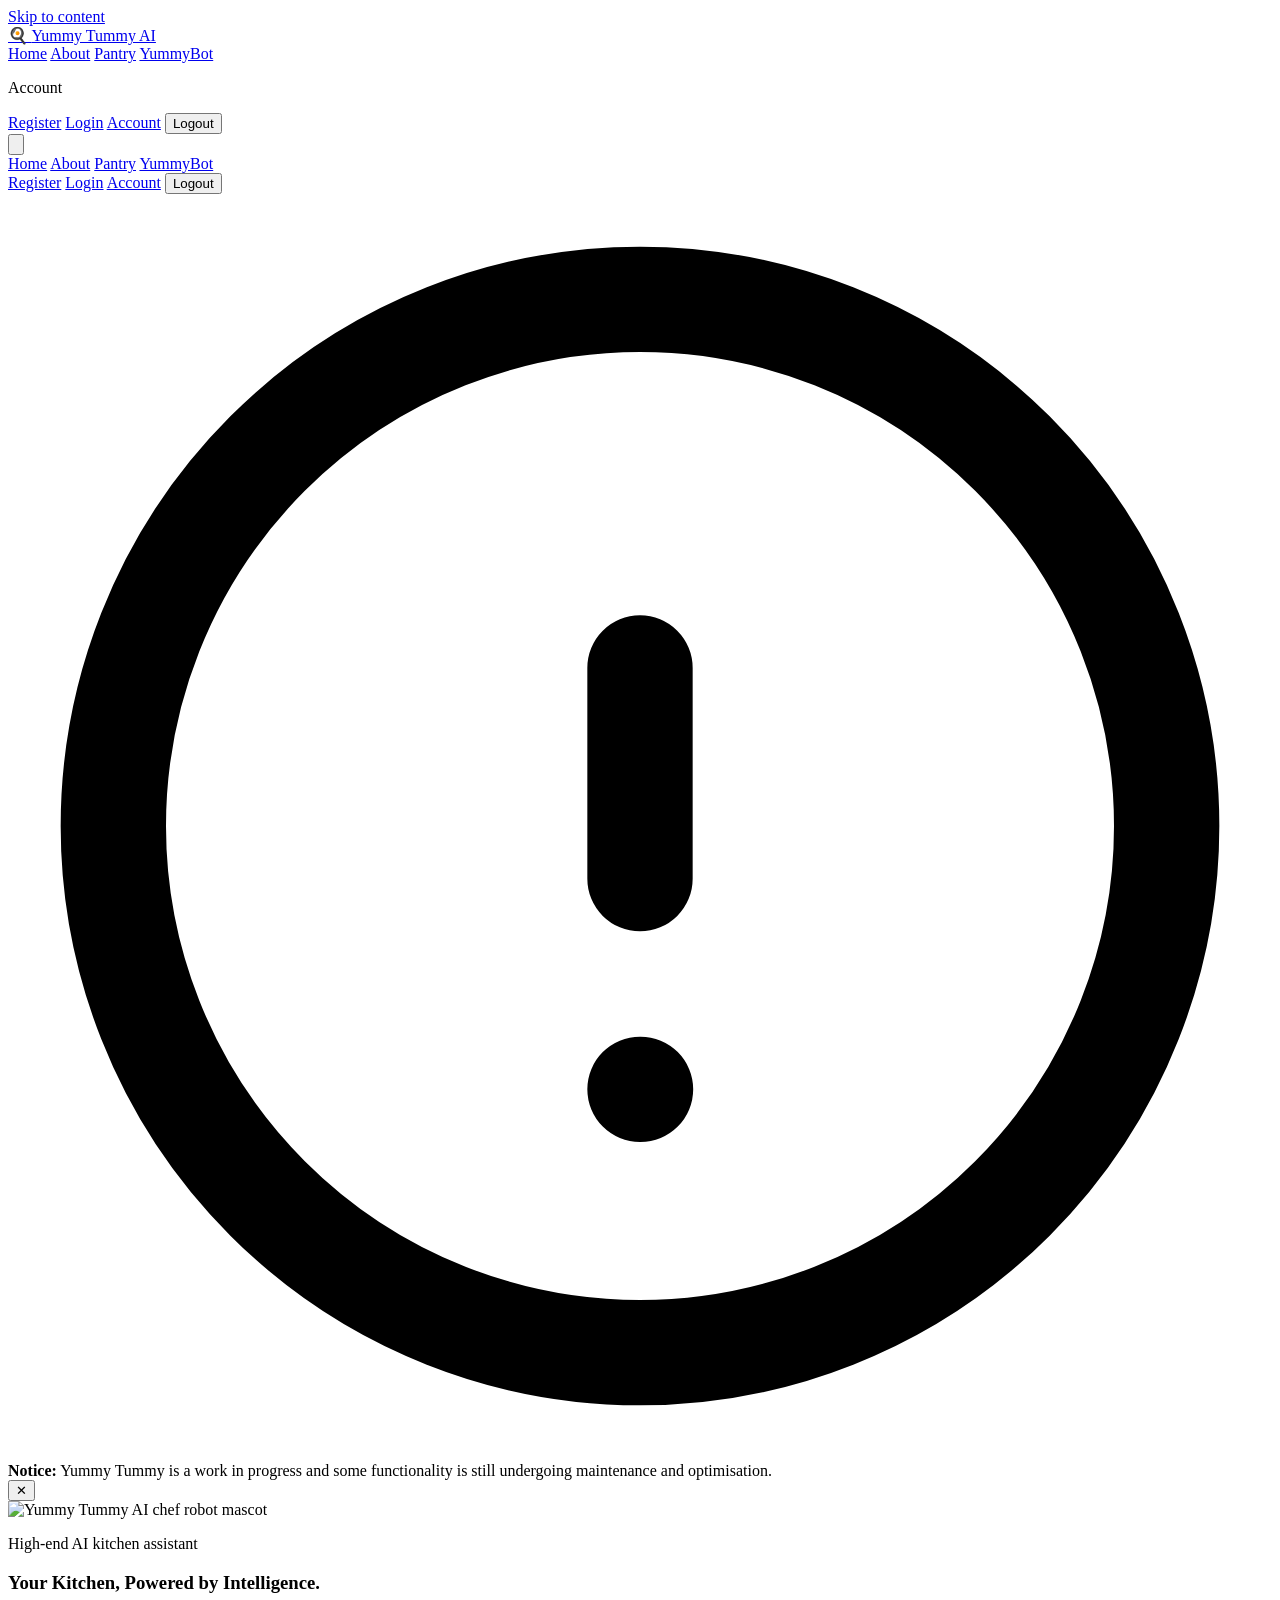
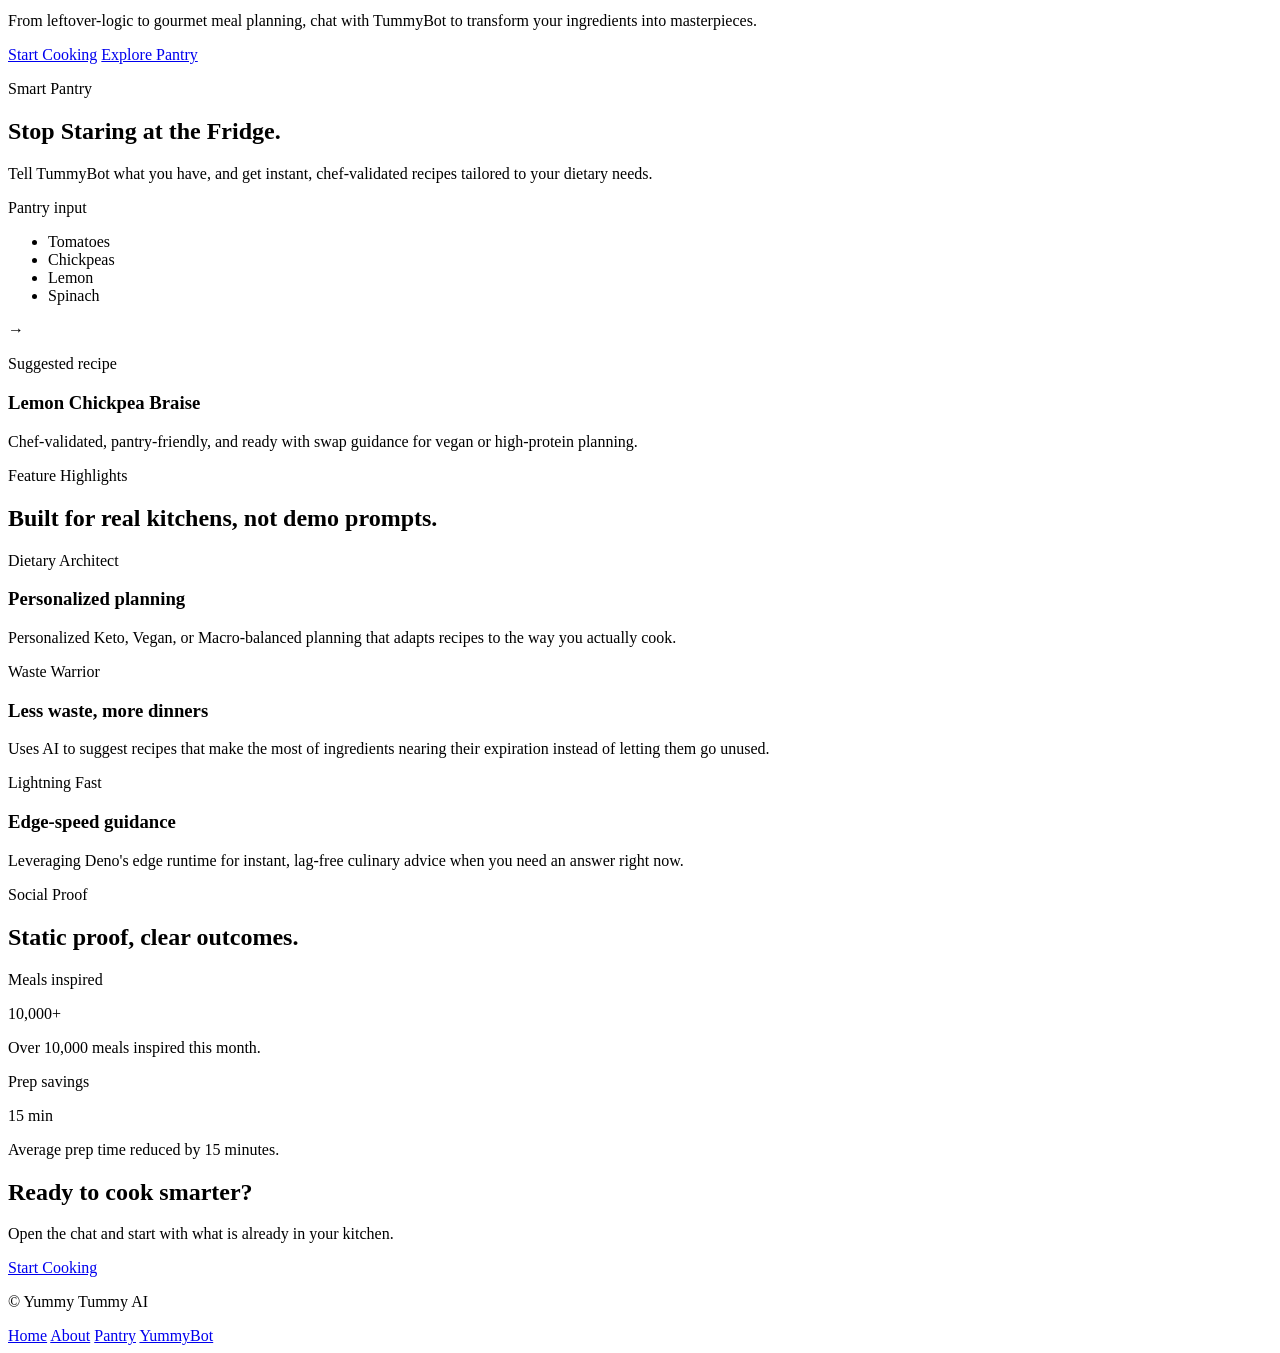
==== commit b0064759: "recipes and slash com" ====
--- a/public/index.html
+++ b/public/index.html
@@ -54,8 +54,8 @@
           <nav class="flex items-center gap-4" aria-label="Primary">
             <a href="/" class="skeuo-link">Home</a>
             <a href="/about.html" class="skeuo-link">About</a>
-            <a href="/recipes.html" class="skeuo-link">Recipes</a>
-            <a href="/chat.html" class="skeuo-link">Open Chat</a>
+            <a href="/recipes.html" class="skeuo-link">Pantry</a>
+            <a href="/chat.html" class="skeuo-link">YummyBot</a>
           </nav>
           <section
             class="auth-shell auth-shell-compact w-[220px]"
@@ -98,10 +98,48 @@
             </div>
           </section>
         </div>
-        <a
-          href="/chat.html"
-          class="md:hidden skeuo-btn skeuo-btn-primary skeuo-btn-sm"
-        >Open Chat</a>
+        <div class="relative md:hidden">
+          <button
+            type="button"
+            data-mobile-nav-btn
+            aria-label="Open navigation menu"
+            aria-controls="mobileNavPanel"
+            aria-expanded="false"
+            class="skeuo-btn skeuo-btn-secondary skeuo-btn-sm"
+          >
+            <svg
+              viewBox="0 0 24 24"
+              class="h-5 w-5"
+              fill="none"
+              stroke="currentColor"
+              stroke-width="2"
+              stroke-linecap="round"
+            >
+              <path d="M4 7h16M4 12h16M4 17h16"></path>
+            </svg>
+          </button>
+          <nav
+            id="mobileNavPanel"
+            data-mobile-nav-panel
+            class="hidden absolute right-0 top-[calc(100%+0.5rem)] z-50 w-64 rounded-2xl border border-slate-700/80 bg-slate-950/95 p-3 shadow-[0_20px_40px_rgba(15,23,42,0.45)] backdrop-blur-md"
+            aria-label="Mobile navigation"
+          >
+            <div class="grid gap-2">
+              <a href="/" class="skeuo-btn skeuo-btn-primary skeuo-btn-sm skeuo-btn-block">Home</a>
+              <a href="/about.html" class="skeuo-btn skeuo-btn-secondary skeuo-btn-sm skeuo-btn-block">About</a>
+              <a href="/recipes.html" class="skeuo-btn skeuo-btn-secondary skeuo-btn-sm skeuo-btn-block">Pantry</a>
+              <a href="/chat.html" class="skeuo-btn skeuo-btn-secondary skeuo-btn-sm skeuo-btn-block">YummyBot</a>
+            </div>
+            <div class="mt-3 border-t border-slate-700/80 pt-3">
+              <div class="grid gap-2">
+                <a data-auth="signed-out-only" data-auth-link="register" href="/auth.html?mode=register" class="skeuo-btn skeuo-btn-secondary skeuo-btn-sm skeuo-btn-block">Register</a>
+                <a data-auth="signed-out-only" data-auth-link="login" href="/auth.html?mode=login" class="skeuo-btn skeuo-btn-secondary skeuo-btn-sm skeuo-btn-block">Login</a>
+                <a data-auth="signed-in-only" href="/account.html" class="hidden skeuo-btn skeuo-btn-secondary skeuo-btn-sm skeuo-btn-block">Account</a>
+                <button data-auth="signed-in-only" data-auth-action="logout" type="button" class="hidden skeuo-btn skeuo-btn-danger skeuo-btn-sm skeuo-btn-block">Logout</button>
+              </div>
+            </div>
+          </nav>
+        </div>
       </div>
     </header>
 
@@ -198,7 +236,7 @@
                   <a
                     href="/recipes.html"
                     class="skeuo-btn skeuo-btn-secondary skeuo-interactive w-full sm:w-auto"
-                  >Explore Recipes</a>
+                  >Explore Pantry</a>
                 </div>
               </div>
             </div>
@@ -360,50 +398,13 @@
         <nav class="flex flex-wrap gap-4" aria-label="Footer">
           <a href="/" class="skeuo-link">Home</a>
           <a href="/about.html" class="skeuo-link">About</a>
-          <a href="/recipes.html" class="skeuo-link">Recipes</a>
-          <a href="/chat.html" class="skeuo-link">Open Chat</a>
+          <a href="/recipes.html" class="skeuo-link">Pantry</a>
+          <a href="/chat.html" class="skeuo-link">YummyBot</a>
         </nav>
       </div>
     </footer>
 
-    <nav
-      class="mobile-bottom-nav md:hidden"
-      aria-label="Mobile quick navigation"
-    >
-      <ul class="mx-auto grid max-w-xl grid-cols-5 gap-2 text-center">
-        <li>
-          <a
-            href="/"
-            class="skeuo-btn skeuo-btn-primary skeuo-btn-sm skeuo-btn-block"
-          >Home</a>
-        </li>
-        <li>
-          <a
-            href="/about.html"
-            class="skeuo-btn skeuo-btn-secondary skeuo-btn-sm skeuo-btn-block"
-          >About</a>
-        </li>
-        <li>
-          <a
-            href="/recipes.html"
-            class="skeuo-btn skeuo-btn-secondary skeuo-btn-sm skeuo-btn-block"
-          >Recipes</a>
-        </li>
-        <li>
-          <a
-            href="/chat.html"
-            class="skeuo-btn skeuo-btn-secondary skeuo-btn-sm skeuo-btn-block"
-          >Chat</a>
-        </li>
-        <li>
-          <a
-            href="/account.html"
-            class="skeuo-btn skeuo-btn-secondary skeuo-btn-sm skeuo-btn-block"
-          >Account</a>
-        </li>
-      </ul>
-    </nav>
-
+    <script src="/js/mobile-nav.js" defer></script>
     <script src="/js/site-auth.js" defer></script>
     <script src="/chat.js"></script>
   </body>
